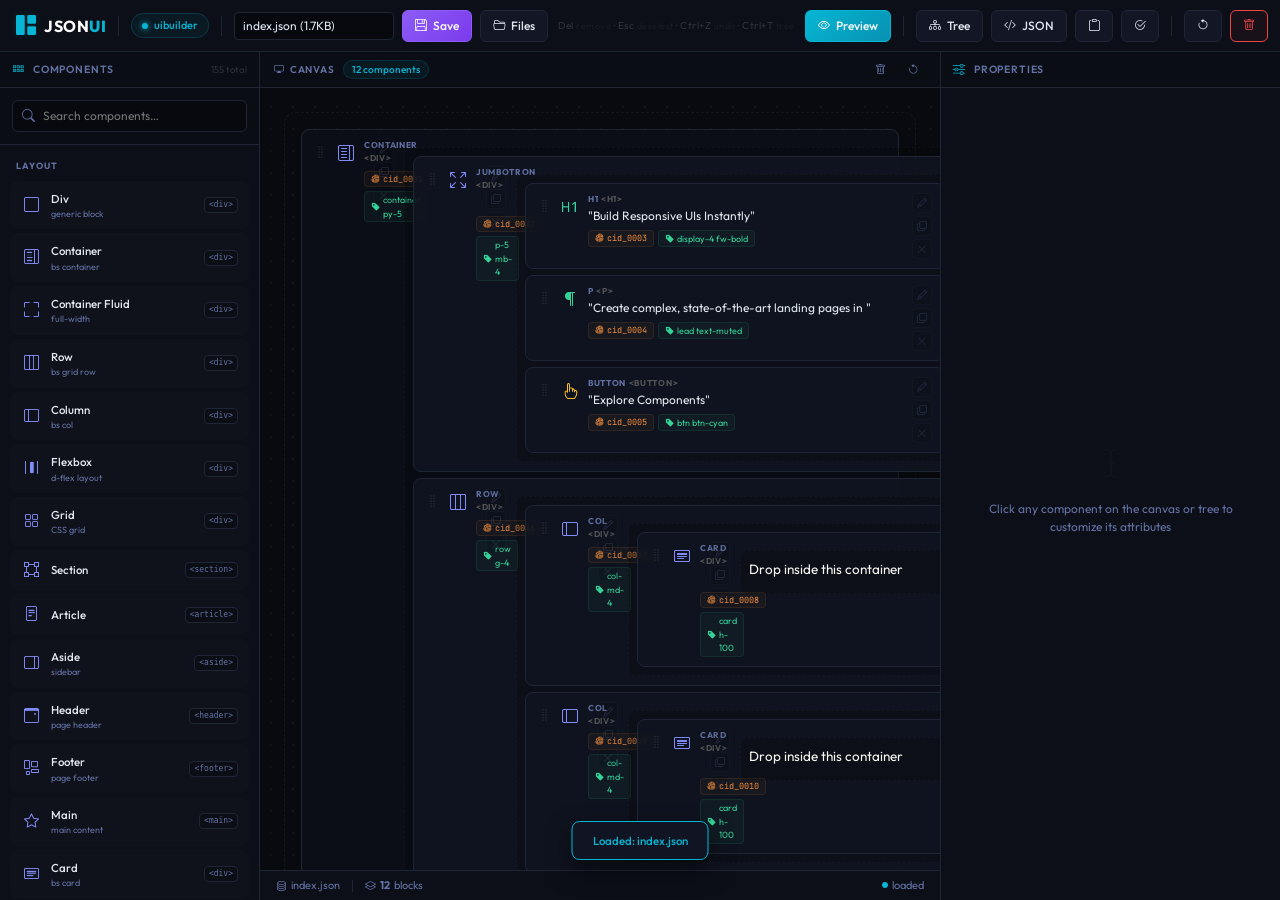
==== index.html @ b91dd5e8 "Add files via upload" ====
<!DOCTYPE html>
<html lang="en">
<head>
  <meta charset="UTF-8">
  <meta name="viewport" content="width=device-width, initial-scale=1">
  <title>JSON UI Builder — Premium Dashboard Editor</title>
  <meta name="description" content="A powerful drag-and-drop JSON UI builder with IndexedDB storage, Bootstrap 5 components, live preview, and component tree visualization.">
  <!-- Bootstrap 5 CDN -->
  <link href="https://cdn.jsdelivr.net/npm/bootstrap@5.3.3/dist/css/bootstrap.min.css" rel="stylesheet">
  <!-- Bootstrap Icons CDN -->
  <link href="https://cdn.jsdelivr.net/npm/bootstrap-icons@1.11.3/font/bootstrap-icons.min.css" rel="stylesheet">
  <!-- Google Fonts - Outfit & JetBrains Mono -->
  <link rel="preconnect" href="https://fonts.googleapis.com">
  <link rel="preconnect" href="https://fonts.gstatic.com" crossorigin>
  <link href="https://fonts.googleapis.com/css2?family=Outfit:wght@300;400;500;600;700&family=JetBrains+Mono:wght@400;500&display=swap" rel="stylesheet">
  <!-- Custom Styling -->
  <link rel="stylesheet" type="text/css" href="styles.css">
</head>
<body>

<!-- TOP NAVBAR -->
<div id="navbar">
  <div class="nav-left">
    <div class="brand">
      <i class="bi bi-grid-1x2-fill brand-glow"></i>
      <span class="brand-text">JSON<span class="brand-accent">UI</span></span>
    </div>
    <div class="nav-sep"></div>
    <div class="db-section">
      <span class="db-badge"><span class="dot"></span><span id="db-name-label">uibuilder</span></span>
    </div>
    <div class="nav-sep"></div>
    <div class="file-section">
      <select id="file-selector" class="form-select form-select-sm file-dropdown" onchange="loadSelectedFile()" title="Open file">
        <option value="">— new / unsaved —</option>
      </select>
      <button class="nav-btn primary" onclick="showSaveModal()" title="Save (Ctrl+S)"><i class="bi bi-floppy"></i> Save</button>
      <button class="nav-btn" onclick="showFileManager()" title="File Manager"><i class="bi bi-folder2-open"></i> Files</button>
    </div>
  </div>

  <div class="nav-center">
    <div class="shortcut-hint">Del <span>remove</span> · Esc <span>deselect</span> · Ctrl+Z <span>undo</span> · Ctrl+T <span>tree</span></div>
  </div>
  
  <div class="nav-right">
    <button class="nav-btn success" onclick="previewPage()" title="Live Preview"><i class="bi bi-eye"></i> Preview</button>
    <div class="nav-sep"></div>
    <button class="nav-btn" id="tree-toggle-btn" onclick="toggleTreePanel()" title="Component Tree (Ctrl+T)"><i class="bi bi-diagram-3"></i> Tree</button>
    <button class="nav-btn" onclick="toggleJsonDrawer()" title="JSON Output (Ctrl+J)"><i class="bi bi-code-slash"></i> JSON</button>
    <button class="nav-btn" onclick="copyJson()" title="Copy JSON"><i class="bi bi-clipboard"></i></button>
    <button class="nav-btn" onclick="validateJson()" title="Validate JSON"><i class="bi bi-check2-circle"></i></button>
    <div class="nav-sep"></div>
    <button class="nav-btn" onclick="undoLast()" id="undo-btn" title="Undo (Ctrl+Z)" disabled><i class="bi bi-arrow-counterclockwise"></i></button>
    <button class="nav-btn danger" onclick="clearCanvas()" title="Clear Canvas"><i class="bi bi-trash"></i></button>
  </div>
</div>

<!-- MAIN DASHBOARD WORKSPACE -->
<div id="app">
  <!-- LEFT SIDEBAR: PALETTE -->
  <div id="palette-container">
    <div class="sidebar-header">
      <i class="bi bi-grid-3x2-gap sidebar-hicon"></i>
      <span>Components</span>
      <span class="sidebar-hcount" id="palette-count"></span>
    </div>
    <div class="palette-search-box">
      <div class="search-input-wrap">
        <i class="bi bi-search search-icon"></i>
        <input class="search-input" id="palette-search" placeholder="Search components…" oninput="filterPalette()">
      </div>
    </div>
    <div id="palette"></div>
  </div>

  <!-- COMPONENT TREE DOCKABLE PANEL -->
  <div id="tree-panel">
    <div id="tree-header">
      <i class="bi bi-diagram-3 tree-header-icon"></i>
      <span>Component Tree</span>
      <div class="tree-controls ms-auto">
        <button class="tree-ctrl-btn" onclick="expandAllTree()" title="Expand All"><i class="bi bi-arrows-expand"></i></button>
        <button class="tree-ctrl-btn" onclick="collapseAllTree()" title="Collapse All"><i class="bi bi-arrows-collapse"></i></button>
      </div>
    </div>
    <input class="tree-search-bar" id="tree-search" placeholder="🔍 Search tree…" oninput="renderTree()">
    <div id="tree-body">
      <div class="tree-empty"><i class="bi bi-diagram-3" style="font-size:24px;display:block;margin-bottom:6px"></i>No components yet</div>
    </div>
  </div>

  <!-- CANVAS AREA (Drop Zone) -->
  <div id="canvas-area">
    <div id="canvas-toolbar">
      <div class="ctb-left">
        <span class="ctb-label"><i class="bi bi-display"></i> Canvas</span>
        <span id="canvas-info" class="ctb-count">0 components</span>
      </div>
      <div class="ctb-right">
        <button class="ctb-btn" onclick="clearCanvas()" title="Clear all"><i class="bi bi-trash"></i></button>
        <button class="ctb-btn" onclick="undoLast()" id="undo-btn2" title="Undo"><i class="bi bi-arrow-counterclockwise"></i></button>
      </div>
    </div>
    <div id="canvas-wrap">
      <div id="canvas">
        <div id="canvas-empty">
          <i class="bi bi-grid-1x2"></i>
          <span>Drag &amp; drop components from the palette</span>
          <span class="canvas-empty-sub">Click any component, or drop it into a container for nesting</span>
        </div>
      </div>
    </div>
    
    <!-- CANVAS FOOTER / STATUS BAR -->
    <div id="canvas-footer">
      <div class="foot-left">
        <span class="foot-item"><i class="bi bi-database"></i> <span id="stat-file">unsaved</span></span>
        <span class="foot-sep"></span>
        <span class="foot-item"><i class="bi bi-layers"></i> <strong id="stat-blocks">0</strong> blocks</span>
      </div>
      <div class="foot-right">
        <span class="foot-item"><i class="bi bi-circle-fill foot-dot" id="stat-dot"></i> <span id="stat-saved">not saved</span></span>
      </div>
    </div>
  </div>

  <!-- RIGHT SIDEBAR: PROPERTIES EDITOR & PREVIEW -->
  <div id="right-sidebar">
    <div class="sidebar-header">
      <i class="bi bi-sliders sidebar-hicon"></i>
      <span>Properties</span>
    </div>
    <div id="editor-panel">
      <div id="ep-placeholder">
        <i class="bi bi-cursor-text"></i>
        <p>Click any component on the canvas or tree to customize its attributes</p>
      </div>
      <div id="ep-content" style="display:none"></div>
    </div>
  </div>
</div>

<!-- JSON DRAWER -->
<div id="json-drawer">
  <div id="json-drawer-header">
    <i class="bi bi-code-slash" style="color:var(--accent)"></i>
    <span>JSON Output (with cid + comment)</span>
    <div class="ms-auto d-flex gap-2">
      <button class="tb-btn" onclick="copyJson()"><i class="bi bi-clipboard"></i> Copy</button>
      <button class="tb-btn" id="json-fmt-btn" onclick="toggleJsonFormat()"><i class="bi bi-braces"></i> Pretty</button>
      <button class="tb-btn" onclick="toggleJsonDrawer()"><i class="bi bi-x-lg"></i></button>
    </div>
  </div>
  <div id="json-output"></div>
</div>

<!-- SAVE MODAL -->
<div class="modal fade modal-dark" id="saveModal" tabindex="-1">
  <div class="modal-dialog modal-sm">
    <div class="modal-content">
      <div class="modal-header">
        <h5 class="modal-title"><i class="bi bi-floppy me-2"></i>Save to WebDB</h5>
        <button type="button" class="btn-close" data-bs-dismiss="modal"></button>
      </div>
      <div class="modal-body">
        <label class="form-label" style="font-size:12px;color:var(--muted)">Filename (.json)</label>
        <div class="input-group input-group-sm">
          <input type="text" class="form-control" id="save-filename" placeholder="my-page" style="background:#0f1117;border-color:var(--panel-border);color:var(--text)">
          <span class="input-group-text" style="background:#1c2433;border-color:var(--panel-border);color:var(--muted)">.json</span>
        </div>
        <div class="mt-2" style="font-size:11px;color:var(--muted)">Saves to <code>uibuilder/<span id="save-path-preview">filename.json</span></code></div>
      </div>
      <div class="modal-footer">
        <button class="tb-btn" data-bs-dismiss="modal">Cancel</button>
        <button class="tb-btn primary" onclick="saveToDb()"><i class="bi bi-floppy"></i> Save</button>
      </div>
    </div>
  </div>
</div>

<!-- FILE MANAGER MODAL -->
<div class="modal fade modal-dark" id="fmModal" tabindex="-1">
  <div class="modal-dialog modal-lg">
    <div class="modal-content">
      <div class="modal-header">
        <h5 class="modal-title"><i class="bi bi-folder2-open me-2"></i>WebDB — uibuilder</h5>
        <button type="button" class="btn-close" data-bs-dismiss="modal"></button>
      </div>
      <div class="modal-body" style="padding:0">
        <div style="display:flex;align-items:center;gap:8px;padding:10px 14px;border-bottom:1px solid var(--panel-border)">
          <input type="text" class="ep-input" id="fm-search" placeholder="Search files…" style="max-width:240px" oninput="renderFileManager()">
          <span style="font-size:11px;color:var(--muted);margin-left:auto" id="fm-count">0 files</span>
        </div>
        <div id="fm-list" style="padding:10px;min-height:200px;max-height:400px;overflow-y:auto"></div>
      </div>
      <div class="modal-footer">
        <button class="tb-btn danger" onclick="deleteCurrentFile()"><i class="bi bi-trash"></i> Delete selected</button>
        <button class="tb-btn" data-bs-dismiss="modal">Close</button>
        <button class="tb-btn primary" onclick="loadFromFileManager()" id="fm-load-btn" disabled><i class="bi bi-folder-symlink"></i> Load</button>
      </div>
    </div>
  </div>
</div>

<!-- PREVIEW MODAL -->
<div class="modal fade modal-dark" id="previewModal" tabindex="-1">
  <div class="modal-dialog modal-xl">
    <div class="modal-content">
      <div class="modal-header">
        <h5 class="modal-title"><i class="bi bi-eye me-2"></i>Live Preview (Bootstrap 5)</h5>
        <button type="button" class="btn-close" data-bs-dismiss="modal"></button>
      </div>
      <div class="modal-body" style="padding:0;background:#fff">
        <iframe id="preview-iframe" style="width:100%;height:70vh;border:none"></iframe>
      </div>
    </div>
  </div>
</div>

<!-- TOAST -->
<div id="toast"></div>

<!-- Bootstrap 5 JS Bundle CDN -->
<script src="https://cdn.jsdelivr.net/npm/bootstrap@5.3.3/dist/js/bootstrap.bundle.min.js"></script>
<script src="script.js"></script>
</body>
</html>
---- styles.css ----
:root {
  --bs-body-bg: #07090e;
  --panel-bg: #0c0f17;
  --panel-border: #1e2535;
  --accent: #8b5cf6; /* Violet */
  --accent-glow: rgba(139, 92, 246, 0.15);
  --accent2: #06b6d4; /* Cyan */
  --accent2-glow: rgba(6, 182, 212, 0.15);
  --danger: #ef4444;
  --warn: #f59e0b;
  --muted: #6272a4;
  --text: #f8f8f2;
  --text2: #e2e8f0;
  --hover-bg: #161f30;
  --radius: 8px;
  --radius-lg: 12px;
}

* {
  box-sizing: border-box;
}

body {
  background: var(--bs-body-bg);
  color: var(--text);
  font-family: 'Outfit', sans-serif;
  min-height: 100vh;
  margin: 0;
  font-size: 13.5px;
  overflow: hidden;
}

/* ── TOP NAVBAR ── */
#navbar {
  display: flex;
  align-items: center;
  justify-content: space-between;
  height: 52px;
  padding: 0 16px;
  background: var(--panel-bg);
  border-bottom: 1px solid var(--panel-border);
  z-index: 120;
  position: relative;
  gap: 10px;
}

.nav-left, .nav-right {
  display: flex;
  align-items: center;
  gap: 8px;
  flex-shrink: 0;
}

.nav-center {
  flex: 1;
  display: flex;
  align-items: center;
  justify-content: center;
}

.shortcut-hint {
  font-size: 10px;
  color: rgba(255,255,255,0.15);
  letter-spacing: 0.05em;
  user-select: none;
  white-space: nowrap;
}
.shortcut-hint span {
  color: rgba(255,255,255,0.06);
  font-size: 9px;
}

.brand {
  display: flex;
  align-items: center;
  gap: 8px;
  cursor: default;
}

.brand-glow {
  color: var(--accent2);
  text-shadow: 0 0 10px var(--accent2-glow);
  font-size: 20px;
}

.brand-text {
  font-size: 16px;
  font-weight: 700;
  color: #fff;
  letter-spacing: 0.5px;
}

.brand-accent {
  color: var(--accent2);
  font-weight: 800;
}

.nav-sep {
  width: 1px;
  height: 20px;
  background: var(--panel-border);
  margin: 0 4px;
}

.db-badge {
  background: rgba(6, 182, 212, 0.06);
  border: 1px solid rgba(6, 182, 212, 0.2);
  border-radius: 20px;
  padding: 3px 10px;
  font-size: 11px;
  color: var(--accent2);
  display: inline-flex;
  align-items: center;
  gap: 6px;
  font-weight: 500;
}

.db-badge .dot {
  width: 6px;
  height: 6px;
  border-radius: 50%;
  background: var(--accent2);
  box-shadow: 0 0 6px var(--accent2);
}

.file-section {
  display: flex;
  align-items: center;
  gap: 8px;
}

.file-dropdown {
  background: #07090e !important;
  border-color: var(--panel-border) !important;
  color: var(--text2) !important;
  font-size: 12px !important;
  min-width: 160px;
  max-width: 240px;
}
.file-dropdown:focus {
  border-color: var(--accent2) !important;
  box-shadow: 0 0 0 2px var(--accent2-glow) !important;
}

.nav-btn {
  background: #121625;
  border: 1px solid var(--panel-border);
  border-radius: 6px;
  padding: 6px 12px;
  color: var(--text2);
  font-size: 12px;
  cursor: pointer;
  display: inline-flex;
  align-items: center;
  gap: 6px;
  white-space: nowrap;
  font-weight: 500;
  transition: all 0.12s ease;
}
.nav-btn:hover {
  background: var(--hover-bg);
  border-color: var(--muted);
  color: #fff;
}
.nav-btn.primary {
  border-color: var(--accent);
  color: #fff;
  background: linear-gradient(135deg, var(--accent), #7c3aed);
}
.nav-btn.primary:hover {
  filter: brightness(1.15);
  box-shadow: 0 0 8px var(--accent-glow);
}
.nav-btn.success {
  border-color: var(--accent2);
  color: #fff;
  background: linear-gradient(135deg, var(--accent2), #0891b2);
}
.nav-btn.success:hover {
  filter: brightness(1.15);
  box-shadow: 0 0 8px var(--accent2-glow);
}
.nav-btn.danger {
  border-color: var(--danger);
  color: var(--danger);
  background: rgba(239, 68, 68, 0.05);
}
.nav-btn.danger:hover {
  background: var(--danger);
  color: #fff;
}
.nav-btn.active-btn {
  background: var(--hover-bg);
  border-color: var(--accent2);
  color: var(--accent2);
  box-shadow: inset 0 0 4px var(--accent2-glow);
}

/* ── WORKSPACE APP SHELL ── */
#app {
  display: flex;
  height: calc(100vh - 52px);
  width: 100vw;
  overflow: hidden;
  position: relative;
}

/* ── LEFT SIDEBAR: PALETTE CONTAINER ── */
#palette-container {
  width: 260px;
  flex-shrink: 0;
  background: var(--panel-bg);
  border-right: 1px solid var(--panel-border);
  height: 100%;
  display: flex;
  flex-direction: column;
  z-index: 110;
}

/* Shared sidebar header */
.sidebar-header {
  height: 36px;
  display: flex;
  align-items: center;
  gap: 8px;
  padding: 0 12px;
  border-bottom: 1px solid var(--panel-border);
  background: rgba(0,0,0,0.15);
  flex-shrink: 0;
  font-size: 10.5px;
  font-weight: 600;
  text-transform: uppercase;
  letter-spacing: 0.08em;
  color: var(--muted);
}
.sidebar-hicon {
  font-size: 12px;
  color: var(--accent2);
}
.sidebar-hcount {
  margin-left: auto;
  font-size: 9.5px;
  color: rgba(255,255,255,0.15);
  font-weight: 400;
  text-transform: none;
  letter-spacing: 0;
}

.palette-search-box {
  padding: 12px;
  border-bottom: 1px solid var(--panel-border);
  background: rgba(0,0,0,0.1);
}

.search-input-wrap {
  position: relative;
  width: 100%;
}

.search-icon {
  position: absolute;
  left: 10px;
  top: 50%;
  transform: translateY(-50%);
  color: var(--muted);
  font-size: 13px;
}

.search-input {
  width: 100%;
  background: #07090e;
  border: 1px solid var(--panel-border);
  border-radius: 6px;
  padding: 6px 10px 6px 30px;
  font-size: 12px;
  color: #fff;
  transition: border-color 0.15s ease;
}
.search-input:focus {
  outline: none;
  border-color: var(--accent2);
  box-shadow: 0 0 0 2px var(--accent2-glow);
}

#palette {
  flex-grow: 1;
  overflow-y: auto;
  padding: 10px;
  display: flex;
  flex-direction: column;
  gap: 4px;
}

.pal-group-label {
  font-size: 9px;
  font-weight: 700;
  text-transform: uppercase;
  letter-spacing: 0.1em;
  color: var(--muted);
  padding: 12px 6px 4px;
  border-top: 1px solid rgba(255,255,255,0.02);
  margin-top: 6px;
}
.pal-group-label:first-child {
  border-top: none;
  margin-top: 0;
  padding-top: 4px;
}

.pal-item {
  display: flex;
  align-items: center;
  gap: 10px;
  padding: 8px 10px;
  border-radius: var(--radius);
  cursor: grab;
  user-select: none;
  border: 1px solid transparent;
  background: rgba(255,255,255,0.01);
  transition: all 0.12s ease;
}
.pal-item:hover {
  background: var(--hover-bg);
  border-color: var(--panel-border);
  transform: translateX(2px);
}
.pal-item.dragging {
  opacity: 0.3;
  border-color: var(--accent2);
  background: rgba(6, 182, 212, 0.1);
}
.pal-item i.icon {
  font-size: 15px;
  width: 20px;
  text-align: center;
  flex-shrink: 0;
}
.pal-item .info {
  flex: 1;
  min-width: 0;
  display: flex;
  flex-direction: column;
}
.pal-item .name {
  font-size: 11.5px;
  font-weight: 500;
  color: var(--text2);
}
.pal-item .sub {
  font-size: 9px;
  color: var(--muted);
}
.pal-item .tag {
  font-size: 8px;
  background: rgba(0,0,0,0.25);
  border: 1px solid var(--panel-border);
  border-radius: 4px;
  padding: 1px 4px;
  color: var(--muted);
  font-family: monospace;
}

/* Palette Icon Colors */
.pal-item[data-cat="layout"] i { color: #818cf8; }
.pal-item[data-cat="text"] i { color: #34d399; }
.pal-item[data-cat="form"] i { color: #fbbf24; }
.pal-item[data-cat="media"] i { color: #f472b6; }
.pal-item[data-cat="nav"] i { color: #60a5fa; }
.pal-item[data-cat="data"] i { color: #fb923c; }
.pal-item[data-cat="action"] i { color: #a78bfa; }
.pal-item[data-cat="bs"] i { color: #7dd3fc; }
.pal-item[data-cat="feedback"] i { color: #2dd4bf; }
.pal-item[data-cat="seo"] i { color: #a8a29e; }

/* ── COMPONENT TREE PANEL (Sliding Drawer Overlay) ── */
#tree-panel {
  position: absolute;
  left: 280px;
  top: 0;
  bottom: 0;
  width: 260px;
  z-index: 100;
  background: rgba(12, 15, 23, 0.9);
  backdrop-filter: blur(16px);
  -webkit-backdrop-filter: blur(16px);
  border-right: 1px solid var(--panel-border);
  box-shadow: 15px 0 30px rgba(0, 0, 0, 0.5);
  transform: translateX(-100%);
  opacity: 0;
  pointer-events: none;
  transition: all 0.25s cubic-bezier(0.4, 0, 0.2, 1);
  display: flex;
  flex-direction: column;
}

#app:not(.tree-hidden) #tree-panel {
  transform: translateX(0);
  opacity: 1;
  pointer-events: all;
}

#tree-header {
  display: flex;
  align-items: center;
  gap: 8px;
  padding: 14px;
  border-bottom: 1px solid var(--panel-border);
  flex-shrink: 0;
  background: rgba(0, 0, 0, 0.2);
}

.tree-header-icon {
  color: var(--accent2);
  font-size: 14px;
}

#tree-header span {
  font-size: 12px;
  font-weight: 600;
  color: var(--text2);
  flex: 1;
}

.tree-ctrl-btn {
  background: none;
  border: none;
  color: var(--muted);
  font-size: 11px;
  padding: 2px 4px;
  cursor: pointer;
}
.tree-ctrl-btn:hover {
  color: var(--text2);
}

.tree-search-bar {
  background: #07090e;
  border: 1px solid var(--panel-border);
  border-radius: 6px;
  padding: 4px 10px;
  font-size: 11px;
  color: #fff;
  margin: 8px;
  width: calc(100% - 16px);
}
.tree-search-bar:focus {
  outline: none;
  border-color: var(--accent);
}

#tree-body {
  padding: 6px 4px;
  flex: 1;
  overflow-y: auto;
}

.tree-node {
  user-select: none;
}
.tree-row {
  display: flex;
  align-items: center;
  gap: 2px;
  padding: 4px 8px;
  cursor: pointer;
  border-radius: 4px;
  margin: 1px 4px;
  transition: background 0.1s ease;
}
.tree-row:hover {
  background: var(--hover-bg);
}
.tree-row.selected {
  background: rgba(139, 92, 246, 0.15);
  border: 1px solid rgba(139, 92, 246, 0.25);
  color: var(--accent);
}
.tree-row.tree-over {
  background: rgba(6, 182, 212, 0.15);
  outline: 1px dashed var(--accent2);
}
.tree-row.drag-source {
  opacity: 0.3;
}
.tree-toggle {
  width: 14px;
  height: 14px;
  display: inline-flex;
  align-items: center;
  justify-content: center;
  color: var(--muted);
  font-size: 10px;
  cursor: pointer;
  transition: transform 0.12s ease;
}
.tree-toggle.open {
  transform: rotate(90deg);
}
.tree-toggle.leaf {
  cursor: default;
  opacity: 0;
}
.tree-icon {
  font-size: 12px;
  margin: 0 4px;
}
.tree-name {
  font-size: 11px;
  flex: 1;
  overflow: hidden;
  text-overflow: ellipsis;
  white-space: nowrap;
  color: var(--text2);
}
.tree-row.selected .tree-name {
  color: #fff;
  font-weight: 500;
}
.tree-cid {
  font-size: 9px;
  color: #58658a;
  font-family: 'JetBrains Mono', monospace;
  margin-left: 4px;
}
.tree-comment-dot {
  width: 5px;
  height: 5px;
  border-radius: 50%;
  background: var(--accent);
  box-shadow: 0 0 4px var(--accent);
  margin-left: 4px;
}
.tree-children {
  padding-left: 12px;
  border-left: 1px solid rgba(255,255,255,0.03);
  margin-left: 10px;
}
.tree-actions {
  display: flex;
  gap: 2px;
  margin-left: auto;
  opacity: 0;
}
.tree-row:hover .tree-actions {
  opacity: 1;
}
.tree-actions button {
  background: none;
  border: none;
  cursor: pointer;
  color: var(--muted);
  padding: 1px 3px;
  font-size: 10px;
}
.tree-actions button:hover {
  color: var(--danger);
}
.tree-empty {
  font-size: 11.5px;
  color: var(--muted);
  text-align: center;
  padding: 40px 12px;
}

/* ── CANVAS AREA (Middle) ── */
#canvas-area {
  flex-grow: 1;
  display: flex;
  flex-direction: column;
  overflow: hidden;
  background: #080a0f;
  background-image: radial-gradient(rgba(255, 255, 255, 0.03) 1px, transparent 1px);
  background-size: 22px 22px;
  position: relative;
}

/* Canvas Toolbar */
#canvas-toolbar {
  height: 36px;
  display: flex;
  align-items: center;
  justify-content: space-between;
  padding: 0 14px;
  border-bottom: 1px solid var(--panel-border);
  background: rgba(12,15,23,0.7);
  flex-shrink: 0;
  gap: 10px;
}
.ctb-left, .ctb-right {
  display: flex;
  align-items: center;
  gap: 8px;
}
.ctb-label {
  font-size: 10px;
  font-weight: 600;
  text-transform: uppercase;
  letter-spacing: 0.08em;
  color: var(--muted);
  display: flex;
  align-items: center;
  gap: 5px;
}
.ctb-count {
  font-size: 10px;
  color: var(--accent2);
  background: rgba(6,182,212,0.07);
  border: 1px solid rgba(6,182,212,0.15);
  border-radius: 10px;
  padding: 1px 8px;
  font-weight: 500;
}
.ctb-btn {
  background: none;
  border: 1px solid transparent;
  border-radius: 4px;
  color: var(--muted);
  font-size: 11px;
  padding: 2px 6px;
  cursor: pointer;
  transition: all 0.12s ease;
}
.ctb-btn:hover {
  background: var(--hover-bg);
  border-color: var(--panel-border);
  color: var(--text2);
}

#canvas-wrap {
  flex-grow: 1;
  overflow-y: auto;
  padding: 24px;
}

#canvas {
  min-height: 100%;
  border: 1.5px dashed rgba(255, 255, 255, 0.05);
  border-radius: var(--radius-lg);
  padding: 16px;
  display: flex;
  flex-direction: column;
  gap: 10px;
  position: relative;
  transition: all 0.2s ease;
}
#canvas.over {
  border-color: var(--accent2);
  background: rgba(6, 182, 212, 0.02);
}

#canvas-empty {
  position: absolute;
  inset: 0;
  display: flex;
  flex-direction: column;
  align-items: center;
  justify-content: center;
  gap: 12px;
  pointer-events: none;
  opacity: 0.5;
}
#canvas-empty i {
  font-size: 48px;
  color: rgba(255,255,255,0.04);
}
#canvas-empty span {
  font-size: 13px;
  color: var(--muted);
}
.canvas-empty-sub {
  font-size: 10.5px !important;
  color: rgba(255,255,255,0.12) !important;
}

/* ── BLOCKS (Canvas Layout Node elements) ── */
.block {
  background: rgba(12, 16, 25, 0.8);
  border: 1px solid var(--panel-border);
  border-radius: var(--radius);
  padding: 9px 12px;
  cursor: grab;
  display: flex;
  align-items: flex-start;
  gap: 10px;
  position: relative;
  transition: all 0.12s ease;
}
.block:hover {
  border-color: rgba(255,255,255,0.12);
  background: rgba(18, 23, 35, 0.95);
}
.block.selected {
  border-color: var(--accent);
  box-shadow: 0 0 0 2px var(--accent-glow), 0 4px 15px rgba(0, 0, 0, 0.3);
  background: rgba(18, 23, 35, 0.95);
}
.block.tree-highlight {
  border-color: var(--warn);
  box-shadow: 0 0 8px rgba(245, 158, 11, 0.2);
}
.block.dragging-block {
  opacity: 0.15;
  border-style: dashed;
}
.block.over-top {
  border-top: 2.5px solid var(--accent2) !important;
}
.block.over-bottom {
  border-bottom: 2.5px solid var(--accent2) !important;
}

.block-grip {
  color: rgba(255,255,255,0.08);
  font-size: 14px;
  flex-shrink: 0;
  margin-top: 3px;
  cursor: grab;
}
.block-grip:hover {
  color: var(--muted);
}
.block-icon {
  font-size: 16px;
  flex-shrink: 0;
  margin-top: 2px;
}
.block-body {
  flex: 1;
  min-width: 0;
}
.block-type {
  font-size: 8.5px;
  font-weight: 700;
  text-transform: uppercase;
  letter-spacing: 0.08em;
  color: var(--muted);
}
.block-label {
  font-size: 12px;
  color: var(--text2);
  margin-top: 1px;
  overflow: hidden;
  text-overflow: ellipsis;
  white-space: nowrap;
}
.block-badges {
  display: flex;
  flex-wrap: wrap;
  gap: 4px;
  margin-top: 5px;
}
.bbadge {
  font-size: 9px;
  padding: 1px 6px;
  border-radius: 4px;
  display: inline-flex;
  align-items: center;
  gap: 3px;
  border: 1px solid transparent;
}
.bbadge.bs {
  background: rgba(125, 211, 252, 0.04);
  color: #7dd3fc;
  border-color: rgba(125, 211, 252, 0.1);
}
.bbadge.action {
  background: rgba(167, 139, 250, 0.04);
  color: #c084fc;
  border-color: rgba(167, 139, 250, 0.1);
}
.bbadge.id {
  background: rgba(244, 114, 182, 0.04);
  color: #f472b6;
  border-color: rgba(244, 114, 182, 0.1);
}
.bbadge.cls {
  background: rgba(52, 211, 153, 0.04);
  color: #34d399;
  border-color: rgba(52, 211, 153, 0.1);
}
.bbadge.cid {
  background: rgba(251, 146, 60, 0.04);
  color: #fb923c;
  border-color: rgba(251, 146, 60, 0.1);
  font-family: 'JetBrains Mono', monospace;
  font-size: 8.5px;
}
.block-comment {
  background: rgba(139, 92, 246, 0.05);
  border-left: 2px solid var(--accent);
  border-radius: 4px;
  padding: 3px 6px;
  margin-top: 5px;
  font-size: 9.5px;
  color: #c4b5fd;
  font-style: italic;
  display: flex;
  align-items: center;
  gap: 4px;
}

.block-actions {
  display: flex;
  flex-direction: column;
  gap: 3px;
  flex-shrink: 0;
  opacity: 0.25;
  transition: opacity 0.15s ease;
}
.block:hover .block-actions, .block.selected .block-actions {
  opacity: 1;
}
.block-actions button {
  background: rgba(0,0,0,0.3);
  border: 1px solid var(--panel-border);
  border-radius: 4px;
  cursor: pointer;
  width: 20px;
  height: 20px;
  display: inline-flex;
  align-items: center;
  justify-content: center;
  font-size: 10px;
  color: var(--muted);
  transition: all 0.12s ease;
}
.block-actions .ba-edit:hover { color: var(--accent2); border-color: var(--accent2); background: rgba(6,182,212,0.1); }
.block-actions .ba-dup:hover { color: #10b981; border-color: #10b981; background: rgba(16,185,129,0.1); }
.block-actions .ba-del:hover { color: var(--danger); border-color: var(--danger); background: rgba(239,68,68,0.1); }

/* Nesting support */
.children-canvas {
  margin-top: 8px;
  padding: 8px;
  background: rgba(0, 0, 0, 0.2);
  border-radius: var(--radius);
  border: 1.5px dashed rgba(255,255,255,0.03);
  display: flex;
  flex-direction: column;
  gap: 6px;
  min-height: 44px;
  transition: all 0.15s ease;
  width: 100%;
}
.children-canvas.over {
  border-color: var(--accent2);
  background: rgba(6, 182, 212, 0.03);
}
.children-canvas .block {
  background: rgba(16, 21, 33, 0.9);
}
.container-label {
  font-size: 8px;
  font-weight: 700;
  text-transform: uppercase;
  letter-spacing: 0.1em;
  color: rgba(255,255,255,0.06);
  position: absolute;
  top: 4px;
  right: 38px;
  pointer-events: none;
}

/* ── CANVAS FOOTER / STATUS BAR ── */
#canvas-footer {
  height: 30px;
  border-top: 1px solid var(--panel-border);
  background: var(--panel-bg);
  display: flex;
  align-items: center;
  justify-content: space-between;
  padding: 0 16px;
  z-index: 10;
  flex-shrink: 0;
}

.foot-left, .foot-right {
  display: flex;
  align-items: center;
  gap: 12px;
}

.foot-item {
  font-size: 11px;
  color: var(--muted);
  display: inline-flex;
  align-items: center;
  gap: 4px;
}

.foot-sep {
  width: 1px;
  height: 12px;
  background: var(--panel-border);
}

.foot-dot {
  font-size: 6px;
  color: var(--muted);
}
.foot-dot.saved { color: var(--accent2); }

/* ── RIGHT SIDEBAR (Customizer Panel) ── */
#right-sidebar {
  width: 340px;
  flex-shrink: 0;
  background: var(--panel-bg);
  border-left: 1px solid var(--panel-border);
  height: 100%;
  display: flex;
  flex-direction: column;
  z-index: 110;
}

#editor-panel {
  flex-grow: 1;
  display: flex;
  flex-direction: column;
  overflow-y: auto;
}

#ep-placeholder {
  flex-grow: 1;
  display: flex;
  flex-direction: column;
  align-items: center;
  justify-content: center;
  gap: 10px;
  color: var(--muted);
  padding: 40px 24px;
  text-align: center;
}
#ep-placeholder i {
  font-size: 36px;
  color: rgba(255,255,255,0.02);
}
#ep-placeholder p {
  font-size: 12px;
  line-height: 1.5;
}

#ep-content {
  padding: 16px;
  display: flex;
  flex-direction: column;
  gap: 0;
}

.ep-header {
  display: flex;
  align-items: center;
  gap: 10px;
  padding-bottom: 12px;
  border-bottom: 1px solid var(--panel-border);
  margin-bottom: 12px;
  flex-shrink: 0;
}

.ep-hicon {
  font-size: 16px;
}

.ep-htitle {
  font-size: 13.5px;
  font-weight: 600;
  color: #fff;
  flex: 1;
}

.ep-hclose {
  background: none;
  border: none;
  cursor: pointer;
  color: var(--muted);
  font-size: 14px;
}
.ep-hclose:hover {
  color: var(--danger);
}

.ep-path {
  display: flex;
  align-items: center;
  gap: 4px;
  padding: 6px 10px;
  background: rgba(0,0,0,0.2);
  border-radius: 6px;
  margin-bottom: 10px;
  flex-wrap: wrap;
}
.ep-path-item {
  font-size: 9.5px;
  color: var(--muted);
  cursor: pointer;
  display: flex;
  align-items: center;
  gap: 3px;
}
.ep-path-item:hover {
  color: #fff;
}
.ep-path-item.current {
  color: var(--accent2);
  font-weight: 500;
}
.ep-path-sep {
  font-size: 9px;
  color: rgba(255,255,255,0.05);
}

.ep-cid-box {
  background: rgba(251, 146, 60, 0.03);
  border: 1px solid rgba(251, 146, 60, 0.12);
  border-radius: 6px;
  padding: 6px 10px;
  font-size: 10px;
  font-family: 'JetBrains Mono', monospace;
  color: #fdba74;
  display: flex;
  align-items: center;
  gap: 6px;
  margin-bottom: 12px;
}
.ep-cid-box i {
  color: #fb923c;
}

.ep-section {
  font-size: 9px;
  font-weight: 700;
  text-transform: uppercase;
  letter-spacing: 0.08em;
  color: var(--muted);
  padding: 12px 0 6px;
  border-bottom: 1px solid var(--panel-border);
  margin: 10px 0 8px;
}

.ep-field {
  margin-bottom: 10px;
}
.ep-field label {
  display: flex;
  align-items: center;
  justify-content: space-between;
  font-size: 11px;
  color: var(--muted);
  margin-bottom: 4px;
}

.preset-wrap {
  position: relative;
}
.preset-btn {
  background: #111420;
  border: 1px solid var(--panel-border);
  border-radius: 4px;
  font-size: 9.5px;
  color: var(--muted);
  padding: 1px 6px;
  cursor: pointer;
}
.preset-btn:hover {
  border-color: var(--accent2);
  color: var(--accent2);
}
.preset-menu {
  display: none;
  position: absolute;
  right: 0;
  top: 18px;
  background: #0f121d;
  border: 1px solid var(--panel-border);
  border-radius: 6px;
  z-index: 500;
  min-width: 180px;
  max-height: 200px;
  overflow-y: auto;
  padding: 4px 0;
  box-shadow: 0 10px 25px rgba(0,0,0,0.5);
}
.preset-menu.open {
  display: block;
}
.preset-item {
  padding: 5px 12px;
  font-size: 10.5px;
  cursor: pointer;
  color: var(--text2);
  white-space: nowrap;
  overflow: hidden;
  text-overflow: ellipsis;
}
.preset-item:hover {
  background: var(--hover-bg);
  color: #fff;
}

.ep-input, .ep-textarea, .ep-select {
  width: 100%;
  background: #07090e;
  border: 1px solid var(--panel-border);
  border-radius: 6px;
  padding: 6px 10px;
  font-size: 11.5px;
  color: #fff;
  font-family: inherit;
  transition: all 0.15s ease;
}
.ep-input:focus, .ep-textarea:focus, .ep-select:focus {
  outline: none;
  border-color: var(--accent);
  box-shadow: 0 0 0 2px var(--accent-glow);
}
.ep-textarea {
  resize: vertical;
  min-height: 60px;
  font-family: 'JetBrains Mono', monospace;
  font-size: 10.5px;
}

.ep-row2 {
  display: grid;
  grid-template-columns: 1fr 1fr;
  gap: 8px;
}
.ep-checkbox-row {
  display: flex;
  align-items: center;
  gap: 8px;
  padding: 6px 0;
}
.ep-checkbox-row input {
  accent-color: var(--accent2);
  width: 14px;
  height: 14px;
  cursor: pointer;
}
.ep-checkbox-row label {
  font-size: 11.5px;
  color: var(--text2);
  cursor: pointer;
}

.ep-slider-row {
  display: flex;
  align-items: center;
  gap: 8px;
}
.ep-slider-row input[type=range] {
  flex: 1;
  accent-color: var(--accent);
  height: 4px;
  border-radius: 2px;
  background: var(--panel-border);
  outline: none;
}
.ep-slider-val {
  font-size: 10px;
  color: var(--text2);
  min-width: 24px;
  text-align: right;
  font-weight: 500;
}

/* ── PROPERTY EDITOR PREVIEW ── */
.ep-preview {
  margin-top: 16px;
  padding: 12px;
  background: #07090e;
  border-radius: var(--radius);
  border: 1px solid var(--panel-border);
}
.ep-preview-label {
  font-size: 9.5px;
  font-weight: 700;
  text-transform: uppercase;
  letter-spacing: 0.08em;
  color: var(--muted);
  margin-bottom: 8px;
}
.ep-preview-area {
  min-height: 48px;
  display: flex;
  align-items: center;
  justify-content: center;
  background: rgba(255,255,255,0.01);
  border-radius: 4px;
  padding: 8px;
}

/* ── MODALS (Dark Theme) ── */
.modal-dark .modal-content {
  background: #0c0f17;
  border: 1px solid var(--panel-border);
  color: var(--text);
  box-shadow: 0 15px 40px rgba(0,0,0,0.6);
  border-radius: var(--radius-lg);
}
.modal-dark .modal-header {
  border-bottom: 1px solid var(--panel-border);
}
.modal-dark .modal-footer {
  border-top: 1px solid var(--panel-border);
}
.modal-dark .modal-title {
  font-size: 14px;
  font-weight: 600;
  font-family: 'Outfit', sans-serif;
}
.modal-dark .btn-close {
  filter: invert(1) brightness(0.85);
}

.file-item {
  display: flex;
  align-items: center;
  gap: 12px;
  padding: 10px 12px;
  border-radius: var(--radius);
  cursor: pointer;
  border: 1px solid transparent;
  transition: all 0.15s ease;
  margin-bottom: 4px;
  background: rgba(255,255,255,0.01);
}
.file-item:hover {
  background: var(--hover-bg);
  border-color: var(--panel-border);
}
.file-item.active {
  background: rgba(6, 182, 212, 0.08);
  border-color: var(--accent2);
}
.file-item i {
  font-size: 17px;
  color: var(--muted);
}
.file-item.json-file i {
  color: var(--accent2);
}
.file-item .fname {
  flex: 1;
  font-size: 12px;
  color: var(--text2);
  font-weight: 500;
}
.file-item .fmeta {
  font-size: 10px;
  color: var(--muted);
}
.file-item .fdel {
  background: none;
  border: none;
  cursor: pointer;
  color: var(--muted);
  font-size: 13px;
  opacity: 0;
  transition: opacity 0.15s ease;
}
.file-item:hover .fdel {
  opacity: 1;
}
.file-item .fdel:hover {
  color: var(--danger);
}

/* ── TOOLBAR / MODAL BUTTONS ── */
.tb-btn {
  background: #121625;
  border: 1px solid var(--panel-border);
  border-radius: 6px;
  padding: 5px 12px;
  color: var(--text2);
  font-size: 11.5px;
  cursor: pointer;
  display: inline-flex;
  align-items: center;
  gap: 5px;
  font-weight: 500;
  transition: all 0.12s ease;
  font-family: 'Outfit', sans-serif;
}
.tb-btn:hover {
  background: var(--hover-bg);
  border-color: var(--muted);
  color: #fff;
}
.tb-btn.primary {
  background: linear-gradient(135deg, var(--accent), #7c3aed);
  border-color: var(--accent);
  color: #fff;
}
.tb-btn.primary:hover { filter: brightness(1.15); box-shadow: 0 0 8px var(--accent-glow); }
.tb-btn.danger { color: var(--danger); border-color: rgba(239,68,68,0.3); background: rgba(239,68,68,0.05); }
.tb-btn.danger:hover { background: var(--danger); color: #fff; border-color: var(--danger); }

/* ── JSON OUTPUT DRAWER ── */
#json-drawer {
  position: fixed;
  bottom: 0;
  left: 0;
  right: 0;
  background: #07090e;
  border-top: 1px solid var(--panel-border);
  transform: translateY(100%);
  transition: transform 0.25s cubic-bezier(0.4, 0, 0.2, 1);
  z-index: 200;
  max-height: 45vh;
  display: flex;
  flex-direction: column;
}
#json-drawer.open {
  transform: translateY(0);
}
#json-drawer-header {
  display: flex;
  align-items: center;
  gap: 8px;
  padding: 10px 16px;
  border-bottom: 1px solid var(--panel-border);
  flex-shrink: 0;
  background: var(--panel-bg);
}
#json-drawer-header span {
  font-size: 12px;
  font-weight: 600;
  color: var(--accent);
  flex: 1;
}
#json-output {
  font-family: 'JetBrains Mono', monospace;
  font-size: 11px;
  line-height: 1.6;
  color: #a5b4fc;
  padding: 14px 18px;
  overflow-y: auto;
  flex: 1;
  white-space: pre;
  background: #07090e;
}

/* ── TOAST ── */
#toast {
  position: fixed;
  bottom: 40px;
  left: 50%;
  transform: translateX(-50%) translateY(20px);
  background: #111422;
  border: 1px solid var(--panel-border);
  border-radius: var(--radius);
  padding: 10px 20px;
  font-size: 11.5px;
  color: var(--text2);
  opacity: 0;
  pointer-events: none;
  transition: all 0.2s ease;
  z-index: 999;
  font-weight: 500;
  box-shadow: 0 10px 25px rgba(0,0,0,0.5);
}
#toast.show {
  opacity: 1;
  transform: translateX(-50%) translateY(0);
}
#toast.success { border-color: var(--accent2); color: var(--accent2); }
#toast.error { border-color: var(--danger); color: var(--danger); }

/* Custom Scrollbars */
::-webkit-scrollbar {
  width: 6px;
  height: 6px;
}
::-webkit-scrollbar-track {
  background: transparent;
}
::-webkit-scrollbar-thumb {
  background: var(--panel-border);
  border-radius: 3px;
}
::-webkit-scrollbar-thumb:hover {
  background: var(--muted);
}

.ep-preview-area .btn { font-size: 11.5px; }
.ep-preview-area .form-control, .ep-preview-area .form-select { font-size: 11.5px; }
.ep-preview-area .alert { font-size: 11px; padding: 6px 10px; margin: 0; }
.ep-preview-area .card { font-size: 11.5px; }
.ep-preview-area table { font-size: 11px; }

/* Responsive adjustments */
@media (max-width: 1200px) {
  #right-sidebar {
    width: 320px;
  }
}
@media (max-width: 992px) {
  #app {
    flex-direction: column;
  }
  #palette-container {
    width: 100%;
    height: auto;
    border-bottom: 1px solid var(--panel-border);
  }
  #right-sidebar {
    width: 100%;
    height: auto;
    border-top: 1px solid var(--panel-border);
  }
  #tree-panel {
    top: auto;
    bottom: 0;
    left: 0;
    width: 100%;
    height: 300px;
    transform: translateY(100%);
  }
  #app:not(.tree-hidden) #tree-panel {
    transform: translateY(0);
  }
}
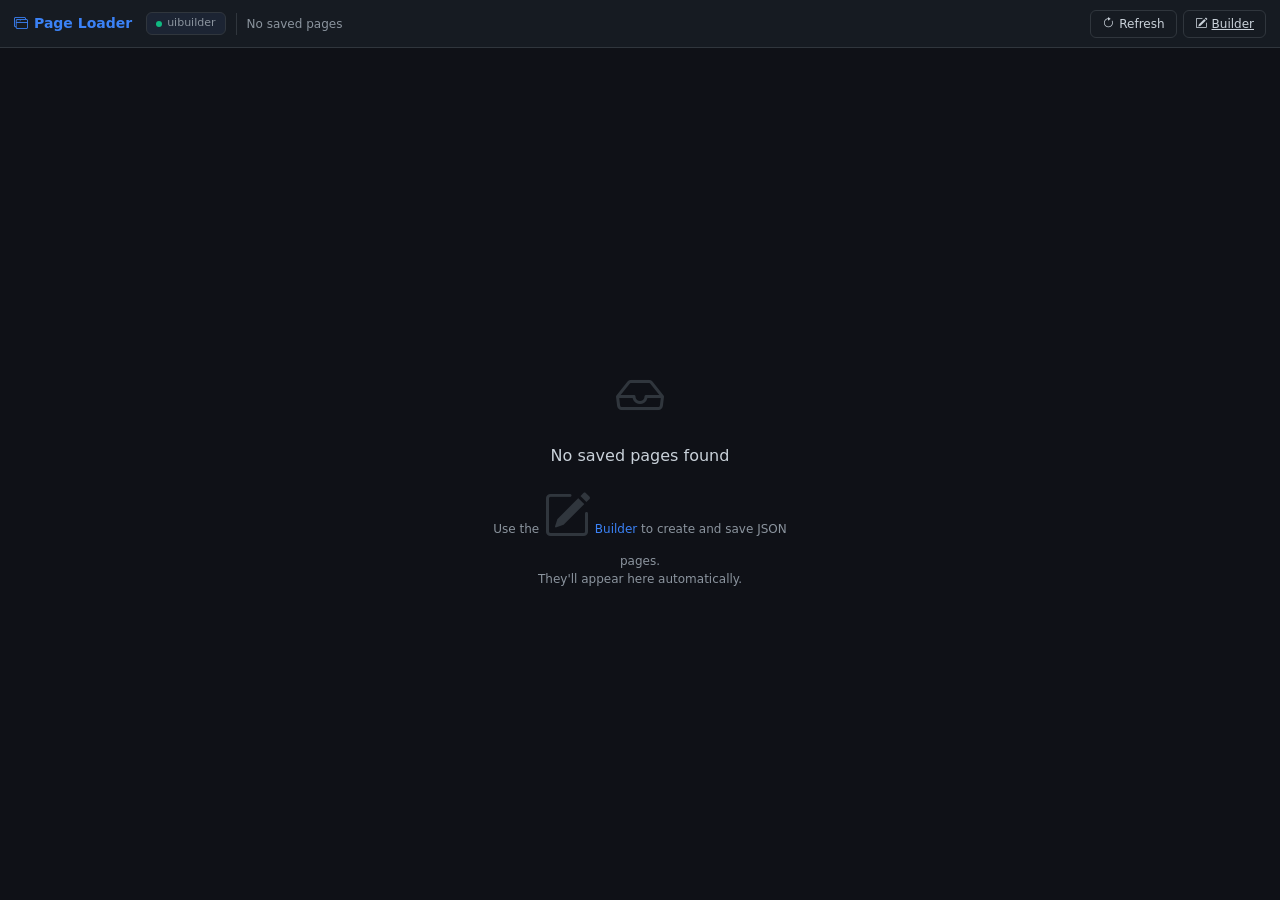
==== commit 38ad8a0c: "Add files via upload" ====
--- a/index.html
+++ b/index.html
@@ -1,228 +1,503 @@
 <!DOCTYPE html>
 <html lang="en">
 <head>
-  <meta charset="UTF-8">
-  <meta name="viewport" content="width=device-width, initial-scale=1">
-  <title>JSON UI Builder — Premium Dashboard Editor</title>
-  <meta name="description" content="A powerful drag-and-drop JSON UI builder with IndexedDB storage, Bootstrap 5 components, live preview, and component tree visualization.">
-  <!-- Bootstrap 5 CDN -->
-  <link href="https://cdn.jsdelivr.net/npm/bootstrap@5.3.3/dist/css/bootstrap.min.css" rel="stylesheet">
-  <!-- Bootstrap Icons CDN -->
-  <link href="https://cdn.jsdelivr.net/npm/bootstrap-icons@1.11.3/font/bootstrap-icons.min.css" rel="stylesheet">
-  <!-- Google Fonts - Outfit & JetBrains Mono -->
-  <link rel="preconnect" href="https://fonts.googleapis.com">
-  <link rel="preconnect" href="https://fonts.gstatic.com" crossorigin>
-  <link href="https://fonts.googleapis.com/css2?family=Outfit:wght@300;400;500;600;700&family=JetBrains+Mono:wght@400;500&display=swap" rel="stylesheet">
-  <!-- Custom Styling -->
-  <link rel="stylesheet" type="text/css" href="styles.css">
+<meta charset="UTF-8">
+<meta name="viewport" content="width=device-width, initial-scale=1">
+<title>JSON Page Loader — WebDB</title>
+<link rel="stylesheet" href="https://cdn.jsdelivr.net/npm/bootstrap@5.3.3/dist/css/bootstrap.min.css">
+<link rel="stylesheet" href="https://cdn.jsdelivr.net/npm/bootstrap-icons@1.11.3/font/bootstrap-icons.min.css">
+<link rel="stylesheet" href="styles.css">
+<style>
+  /* ── Loader-specific overrides ── */
+  #loader-shell {
+    display: flex;
+    flex-direction: column;
+    min-height: 100vh;
+  }
+
+  /* ── Page list bar ── */
+  #page-bar {
+    background: var(--panel-bg);
+    border-bottom: 1px solid var(--panel-border);
+    padding: 0 14px;
+    display: flex;
+    align-items: center;
+    gap: 8px;
+    min-height: 48px;
+    flex-wrap: wrap;
+    position: sticky;
+    top: 0;
+    z-index: 200;
+    flex-shrink: 0;
+  }
+  #page-bar .brand {
+    font-weight: 700;
+    font-size: 14px;
+    color: var(--accent);
+    display: flex;
+    align-items: center;
+    gap: 6px;
+    white-space: nowrap;
+    margin-right: 6px;
+  }
+  .page-btn {
+    background: #1c2433;
+    border: 1px solid var(--panel-border);
+    border-radius: 20px;
+    padding: 4px 13px;
+    color: var(--text2);
+    font-size: 12px;
+    cursor: pointer;
+    display: inline-flex;
+    align-items: center;
+    gap: 5px;
+    transition: background .12s, border-color .12s, color .12s;
+    white-space: nowrap;
+  }
+  .page-btn:hover { background: var(--hover-bg); border-color: var(--muted); color: var(--text); }
+  .page-btn.active { background: #0d1726; border-color: var(--accent); color: var(--accent); }
+  .page-btn .dot { width: 6px; height: 6px; border-radius: 50%; background: var(--accent2); flex-shrink: 0; }
+  #bar-sep { width: 1px; height: 22px; background: var(--panel-border); flex-shrink: 0; margin: 0 2px; }
+  #bar-actions { margin-left: auto; display: flex; gap: 6px; align-items: center; flex-shrink: 0; }
+
+  /* ── Loading / empty states ── */
+  #loader-state {
+    flex: 1;
+    display: flex;
+    flex-direction: column;
+    align-items: center;
+    justify-content: center;
+    gap: 14px;
+    color: var(--muted);
+    padding: 60px 20px;
+  }
+  #loader-state i { font-size: 48px; color: var(--panel-border); }
+  #loader-state h4 { font-size: 16px; color: var(--text2); margin: 0; }
+  #loader-state p { font-size: 12px; margin: 0; text-align: center; max-width: 320px; }
+
+  /* ── Rendered page area ── */
+  #render-area {
+    flex: 1;
+    overflow: auto;
+    background: #fff;
+    display: none;
+  }
+  #render-area iframe {
+    width: 100%;
+    height: 100%;
+    border: none;
+    display: block;
+  }
+
+  /* ── Device toolbar ── */
+  #device-bar {
+    background: var(--panel-bg);
+    border-top: 1px solid var(--panel-border);
+    padding: 6px 14px;
+    display: none;
+    align-items: center;
+    gap: 8px;
+    font-size: 11px;
+    color: var(--muted);
+    flex-shrink: 0;
+  }
+  #device-bar.visible { display: flex; }
+  .dev-btn {
+    background: none;
+    border: 1px solid var(--panel-border);
+    border-radius: 5px;
+    padding: 3px 9px;
+    font-size: 11px;
+    color: var(--muted);
+    cursor: pointer;
+    display: inline-flex;
+    align-items: center;
+    gap: 4px;
+    transition: all .12s;
+  }
+  .dev-btn:hover { border-color: var(--muted); color: var(--text2); }
+  .dev-btn.active { border-color: var(--accent); color: var(--accent); background: #0d1726; }
+
+  /* ── Loading spinner ── */
+  .spin { animation: spin .7s linear infinite; display: inline-block; }
+  @keyframes spin { to { transform: rotate(360deg); } }
+
+  /* ── Page count badge ── */
+  #page-count {
+    font-size: 10px;
+    background: #1c2433;
+    border: 1px solid var(--panel-border);
+    border-radius: 10px;
+    padding: 2px 8px;
+    color: var(--muted);
+  }
+
+  /* ── No files hint ── */
+  .hint-link {
+    color: var(--accent);
+    text-decoration: none;
+  }
+  .hint-link:hover { text-decoration: underline; }
+
+  /* ── Active page label in device bar ── */
+  #active-label {
+    font-family: monospace;
+    color: var(--text2);
+    font-size: 11px;
+    flex: 1;
+    overflow: hidden;
+    text-overflow: ellipsis;
+    white-space: nowrap;
+  }
+
+  /* ── Page render frame wrapper for centering at device widths ── */
+  #frame-wrapper {
+    width: 100%;
+    height: 100%;
+    display: flex;
+    justify-content: center;
+    align-items: flex-start;
+    overflow: auto;
+    background: #e8eaf0;
+  }
+  #page-iframe {
+    border: none;
+    background: #fff;
+    transition: width .25s, box-shadow .25s;
+    min-height: 100%;
+    box-shadow: 0 0 32px rgba(0,0,0,.18);
+  }
+</style>
 </head>
 <body>
 
-<!-- TOP NAVBAR -->
-<div id="navbar">
-  <div class="nav-left">
-    <div class="brand">
-      <i class="bi bi-grid-1x2-fill brand-glow"></i>
-      <span class="brand-text">JSON<span class="brand-accent">UI</span></span>
+<div id="loader-shell">
+
+  <!-- ══ PAGE BAR ══ -->
+  <div id="page-bar">
+    <div class="brand"><i class="bi bi-window-stack"></i> Page Loader</div>
+    <div class="db-badge"><span class="dot"></span><span>uibuilder</span></div>
+    <div id="bar-sep"></div>
+    <div id="page-buttons" style="display:flex;gap:6px;flex-wrap:wrap;align-items:center">
+      <i class="bi bi-arrow-repeat spin" style="color:var(--muted);font-size:14px" id="loading-spin"></i>
     </div>
-    <div class="nav-sep"></div>
-    <div class="db-section">
-      <span class="db-badge"><span class="dot"></span><span id="db-name-label">uibuilder</span></span>
-    </div>
-    <div class="nav-sep"></div>
-    <div class="file-section">
-      <select id="file-selector" class="form-select form-select-sm file-dropdown" onchange="loadSelectedFile()" title="Open file">
-        <option value="">— new / unsaved —</option>
-      </select>
-      <button class="nav-btn primary" onclick="showSaveModal()" title="Save (Ctrl+S)"><i class="bi bi-floppy"></i> Save</button>
-      <button class="nav-btn" onclick="showFileManager()" title="File Manager"><i class="bi bi-folder2-open"></i> Files</button>
+    <span id="page-count" style="display:none">0 pages</span>
+    <div id="bar-actions">
+      <button class="tb-btn" onclick="refreshPages()" title="Refresh file list"><i class="bi bi-arrow-clockwise"></i> Refresh</button>
+      <a href="index.html" class="tb-btn"><i class="bi bi-pencil-square"></i> Builder</a>
     </div>
   </div>
 
-  <div class="nav-center">
-    <div class="shortcut-hint">Del <span>remove</span> · Esc <span>deselect</span> · Ctrl+Z <span>undo</span> · Ctrl+T <span>tree</span></div>
+  <!-- ══ DEVICE TOOLBAR ══ -->
+  <div id="device-bar">
+    <span id="active-label">—</span>
+    <span style="margin-left:auto;color:#555;font-size:10px">Viewport:</span>
+    <button class="dev-btn active" onclick="setDevice('100%','full')" id="dev-full"><i class="bi bi-display"></i> Full</button>
+    <button class="dev-btn" onclick="setDevice('1280px','desktop')" id="dev-desktop"><i class="bi bi-laptop"></i> 1280</button>
+    <button class="dev-btn" onclick="setDevice('768px','tablet')" id="dev-tablet"><i class="bi bi-tablet"></i> 768</button>
+    <button class="dev-btn" onclick="setDevice('390px','mobile')" id="dev-mobile"><i class="bi bi-phone"></i> 390</button>
+    <div style="width:1px;height:18px;background:var(--panel-border);margin:0 4px"></div>
+    <button class="dev-btn" onclick="openInNewTab()" title="Open in new tab"><i class="bi bi-box-arrow-up-right"></i></button>
+    <button class="dev-btn" onclick="closeRender()" title="Close page"><i class="bi bi-x-lg"></i></button>
   </div>
-  
-  <div class="nav-right">
-    <button class="nav-btn success" onclick="previewPage()" title="Live Preview"><i class="bi bi-eye"></i> Preview</button>
-    <div class="nav-sep"></div>
-    <button class="nav-btn" id="tree-toggle-btn" onclick="toggleTreePanel()" title="Component Tree (Ctrl+T)"><i class="bi bi-diagram-3"></i> Tree</button>
-    <button class="nav-btn" onclick="toggleJsonDrawer()" title="JSON Output (Ctrl+J)"><i class="bi bi-code-slash"></i> JSON</button>
-    <button class="nav-btn" onclick="copyJson()" title="Copy JSON"><i class="bi bi-clipboard"></i></button>
-    <button class="nav-btn" onclick="validateJson()" title="Validate JSON"><i class="bi bi-check2-circle"></i></button>
-    <div class="nav-sep"></div>
-    <button class="nav-btn" onclick="undoLast()" id="undo-btn" title="Undo (Ctrl+Z)" disabled><i class="bi bi-arrow-counterclockwise"></i></button>
-    <button class="nav-btn danger" onclick="clearCanvas()" title="Clear Canvas"><i class="bi bi-trash"></i></button>
+
+  <!-- ══ LOADER STATE (empty / initial) ══ -->
+  <div id="loader-state">
+    <i class="bi bi-arrow-repeat spin" id="state-spin"></i>
+    <h4 id="state-title">Loading pages…</h4>
+    <p id="state-desc">Reading from WebDB (uibuilder)</p>
   </div>
-</div>
-
-<!-- MAIN DASHBOARD WORKSPACE -->
-<div id="app">
-  <!-- LEFT SIDEBAR: PALETTE -->
-  <div id="palette-container">
-    <div class="sidebar-header">
-      <i class="bi bi-grid-3x2-gap sidebar-hicon"></i>
-      <span>Components</span>
-      <span class="sidebar-hcount" id="palette-count"></span>
-    </div>
-    <div class="palette-search-box">
-      <div class="search-input-wrap">
-        <i class="bi bi-search search-icon"></i>
-        <input class="search-input" id="palette-search" placeholder="Search components…" oninput="filterPalette()">
-      </div>
-    </div>
-    <div id="palette"></div>
-  </div>
-
-  <!-- COMPONENT TREE DOCKABLE PANEL -->
-  <div id="tree-panel">
-    <div id="tree-header">
-      <i class="bi bi-diagram-3 tree-header-icon"></i>
-      <span>Component Tree</span>
-      <div class="tree-controls ms-auto">
-        <button class="tree-ctrl-btn" onclick="expandAllTree()" title="Expand All"><i class="bi bi-arrows-expand"></i></button>
-        <button class="tree-ctrl-btn" onclick="collapseAllTree()" title="Collapse All"><i class="bi bi-arrows-collapse"></i></button>
-      </div>
-    </div>
-    <input class="tree-search-bar" id="tree-search" placeholder="🔍 Search tree…" oninput="renderTree()">
-    <div id="tree-body">
-      <div class="tree-empty"><i class="bi bi-diagram-3" style="font-size:24px;display:block;margin-bottom:6px"></i>No components yet</div>
+
+  <!-- ══ RENDER AREA ══ -->
+  <div id="render-area">
+    <div id="frame-wrapper">
+      <iframe id="page-iframe"></iframe>
     </div>
   </div>
 
-  <!-- CANVAS AREA (Drop Zone) -->
-  <div id="canvas-area">
-    <div id="canvas-toolbar">
-      <div class="ctb-left">
-        <span class="ctb-label"><i class="bi bi-display"></i> Canvas</span>
-        <span id="canvas-info" class="ctb-count">0 components</span>
-      </div>
-      <div class="ctb-right">
-        <button class="ctb-btn" onclick="clearCanvas()" title="Clear all"><i class="bi bi-trash"></i></button>
-        <button class="ctb-btn" onclick="undoLast()" id="undo-btn2" title="Undo"><i class="bi bi-arrow-counterclockwise"></i></button>
-      </div>
-    </div>
-    <div id="canvas-wrap">
-      <div id="canvas">
-        <div id="canvas-empty">
-          <i class="bi bi-grid-1x2"></i>
-          <span>Drag &amp; drop components from the palette</span>
-          <span class="canvas-empty-sub">Click any component, or drop it into a container for nesting</span>
-        </div>
-      </div>
-    </div>
-    
-    <!-- CANVAS FOOTER / STATUS BAR -->
-    <div id="canvas-footer">
-      <div class="foot-left">
-        <span class="foot-item"><i class="bi bi-database"></i> <span id="stat-file">unsaved</span></span>
-        <span class="foot-sep"></span>
-        <span class="foot-item"><i class="bi bi-layers"></i> <strong id="stat-blocks">0</strong> blocks</span>
-      </div>
-      <div class="foot-right">
-        <span class="foot-item"><i class="bi bi-circle-fill foot-dot" id="stat-dot"></i> <span id="stat-saved">not saved</span></span>
-      </div>
-    </div>
-  </div>
-
-  <!-- RIGHT SIDEBAR: PROPERTIES EDITOR & PREVIEW -->
-  <div id="right-sidebar">
-    <div class="sidebar-header">
-      <i class="bi bi-sliders sidebar-hicon"></i>
-      <span>Properties</span>
-    </div>
-    <div id="editor-panel">
-      <div id="ep-placeholder">
-        <i class="bi bi-cursor-text"></i>
-        <p>Click any component on the canvas or tree to customize its attributes</p>
-      </div>
-      <div id="ep-content" style="display:none"></div>
-    </div>
-  </div>
-</div>
-
-<!-- JSON DRAWER -->
-<div id="json-drawer">
-  <div id="json-drawer-header">
-    <i class="bi bi-code-slash" style="color:var(--accent)"></i>
-    <span>JSON Output (with cid + comment)</span>
-    <div class="ms-auto d-flex gap-2">
-      <button class="tb-btn" onclick="copyJson()"><i class="bi bi-clipboard"></i> Copy</button>
-      <button class="tb-btn" id="json-fmt-btn" onclick="toggleJsonFormat()"><i class="bi bi-braces"></i> Pretty</button>
-      <button class="tb-btn" onclick="toggleJsonDrawer()"><i class="bi bi-x-lg"></i></button>
-    </div>
-  </div>
-  <div id="json-output"></div>
-</div>
-
-<!-- SAVE MODAL -->
-<div class="modal fade modal-dark" id="saveModal" tabindex="-1">
-  <div class="modal-dialog modal-sm">
-    <div class="modal-content">
-      <div class="modal-header">
-        <h5 class="modal-title"><i class="bi bi-floppy me-2"></i>Save to WebDB</h5>
-        <button type="button" class="btn-close" data-bs-dismiss="modal"></button>
-      </div>
-      <div class="modal-body">
-        <label class="form-label" style="font-size:12px;color:var(--muted)">Filename (.json)</label>
-        <div class="input-group input-group-sm">
-          <input type="text" class="form-control" id="save-filename" placeholder="my-page" style="background:#0f1117;border-color:var(--panel-border);color:var(--text)">
-          <span class="input-group-text" style="background:#1c2433;border-color:var(--panel-border);color:var(--muted)">.json</span>
-        </div>
-        <div class="mt-2" style="font-size:11px;color:var(--muted)">Saves to <code>uibuilder/<span id="save-path-preview">filename.json</span></code></div>
-      </div>
-      <div class="modal-footer">
-        <button class="tb-btn" data-bs-dismiss="modal">Cancel</button>
-        <button class="tb-btn primary" onclick="saveToDb()"><i class="bi bi-floppy"></i> Save</button>
-      </div>
-    </div>
-  </div>
-</div>
-
-<!-- FILE MANAGER MODAL -->
-<div class="modal fade modal-dark" id="fmModal" tabindex="-1">
-  <div class="modal-dialog modal-lg">
-    <div class="modal-content">
-      <div class="modal-header">
-        <h5 class="modal-title"><i class="bi bi-folder2-open me-2"></i>WebDB — uibuilder</h5>
-        <button type="button" class="btn-close" data-bs-dismiss="modal"></button>
-      </div>
-      <div class="modal-body" style="padding:0">
-        <div style="display:flex;align-items:center;gap:8px;padding:10px 14px;border-bottom:1px solid var(--panel-border)">
-          <input type="text" class="ep-input" id="fm-search" placeholder="Search files…" style="max-width:240px" oninput="renderFileManager()">
-          <span style="font-size:11px;color:var(--muted);margin-left:auto" id="fm-count">0 files</span>
-        </div>
-        <div id="fm-list" style="padding:10px;min-height:200px;max-height:400px;overflow-y:auto"></div>
-      </div>
-      <div class="modal-footer">
-        <button class="tb-btn danger" onclick="deleteCurrentFile()"><i class="bi bi-trash"></i> Delete selected</button>
-        <button class="tb-btn" data-bs-dismiss="modal">Close</button>
-        <button class="tb-btn primary" onclick="loadFromFileManager()" id="fm-load-btn" disabled><i class="bi bi-folder-symlink"></i> Load</button>
-      </div>
-    </div>
-  </div>
-</div>
-
-<!-- PREVIEW MODAL -->
-<div class="modal fade modal-dark" id="previewModal" tabindex="-1">
-  <div class="modal-dialog modal-xl">
-    <div class="modal-content">
-      <div class="modal-header">
-        <h5 class="modal-title"><i class="bi bi-eye me-2"></i>Live Preview (Bootstrap 5)</h5>
-        <button type="button" class="btn-close" data-bs-dismiss="modal"></button>
-      </div>
-      <div class="modal-body" style="padding:0;background:#fff">
-        <iframe id="preview-iframe" style="width:100%;height:70vh;border:none"></iframe>
-      </div>
-    </div>
-  </div>
 </div>
 
 <!-- TOAST -->
 <div id="toast"></div>
 
-<!-- Bootstrap 5 JS Bundle CDN -->
 <script src="https://cdn.jsdelivr.net/npm/bootstrap@5.3.3/dist/js/bootstrap.bundle.min.js"></script>
 <script src="script.js"></script>
+<script>
+/* ════════════════════════════════════════════
+   JSON LOADER PAGE — reads WebDB, renders pages
+   ════════════════════════════════════════════ */
+
+const DB = 'uibuilder';
+let pages = [];      // [{name, content}]
+let activePage = null;
+let currentDevice = 'full';
+let lastBlobUrl = null;
+
+/* ── On load ── */
+window.addEventListener('DOMContentLoaded', () => {
+  loadPages();
+});
+
+/* ── Read all JSON files from WebDB ── */
+async function loadPages() {
+  setStateLoading('Loading pages…', 'Reading from WebDB (uibuilder)');
+  try {
+    await webdb.createDB(DB);
+    const files = await webdb.list(DB);
+    const jsonFiles = files.filter(f => f.type === 'file' && f.name.endsWith('.json'));
+
+    pages = [];
+    // Read each file
+    for (const f of jsonFiles) {
+      try {
+        const rec = await webdb.read(`${DB}/${f.name}`);
+        if (rec && rec.content && rec.content.content && Array.isArray(rec.content.content)) {
+          pages.push({ name: f.name, data: rec.content, modified: f.modified });
+        }
+      } catch(e) {
+        console.warn('Skip', f.name, e);
+      }
+    }
+
+    renderPageButtons();
+
+    if (pages.length === 0) {
+      setStateEmpty();
+    } else {
+      const urlParams = new URLSearchParams(window.location.search);
+      const targetPage = urlParams.get('page');
+      if(targetPage && pages.find(p=>p.name === targetPage)){
+        loadPageUI(targetPage);
+      } else {
+        setStateHidden();
+      }
+    }
+  } catch (e) {
+    setStateError('Cannot open WebDB', e.message);
+  }
+}
+
+async function refreshPages() {
+  closeRender();
+  await loadPages();
+  toast('Refreshed', 'success');
+}
+
+/* ── Render the pill buttons in the bar ── */
+function renderPageButtons() {
+  const container = document.getElementById('page-buttons');
+  document.getElementById('loading-spin').remove?.() || (document.getElementById('loading-spin') && (document.getElementById('loading-spin').style.display='none'));
+  const spin = document.getElementById('loading-spin');
+  if (spin) spin.style.display = 'none';
+
+  if (!pages.length) {
+    container.innerHTML = '<span style="font-size:12px;color:var(--muted)">No saved pages</span>';
+    document.getElementById('page-count').style.display = 'none';
+    return;
+  }
+
+  container.innerHTML = '';
+  pages.sort((a,b) => (b.modified||0) - (a.modified||0)).forEach(p => {
+    const btn = document.createElement('button');
+    btn.className = 'page-btn' + (activePage === p.name ? ' active' : '');
+    btn.dataset.name = p.name;
+    const icon = detectPageIcon(p.data);
+    btn.innerHTML = `<i class="bi ${icon}"></i> ${escName(p.name)}`;
+    btn.title = `Load: ${p.name}\nComponents: ${countComponents(p.data.content)}`;
+    btn.addEventListener('click', () => loadPageUI(p.name));
+    container.appendChild(btn);
+  });
+
+  const cnt = document.getElementById('page-count');
+  cnt.textContent = pages.length + ' page' + (pages.length !== 1 ? 's' : '');
+  cnt.style.display = '';
+}
+
+/* ── Load & render a page into the iframe ── */
+function loadPageUI(name) {
+  const page = pages.find(p => p.name === name);
+  if (!page) { toast('Page not found', 'error'); return; }
+
+  activePage = name;
+
+  // Update button states
+  document.querySelectorAll('.page-btn').forEach(b => {
+    b.classList.toggle('active', b.dataset.name === name);
+  });
+
+  // Build the HTML
+  const html = generatePreviewHTML(page.data.content || [], page.data.meta || {});
+
+  // Put in iframe
+  const iframe = document.getElementById('page-iframe');
+  iframe.srcdoc = html;
+
+  // Show render area
+  document.getElementById('loader-state').style.display = 'none';
+  document.getElementById('render-area').style.display = 'block';
+  document.getElementById('device-bar').classList.add('visible');
+
+  // Set active label in device bar
+  const compCount = countComponents(page.data.content);
+  document.getElementById('active-label').textContent =
+    `${name}  ·  ${compCount} component${compCount !== 1 ? 's' : ''}`;
+
+  // Apply current device width
+  applyDeviceWidth();
+
+  toast(`Loaded: ${name}`, 'success');
+}
+
+/* ── Close render, back to page list ── */
+function closeRender() {
+  activePage = null;
+  document.querySelectorAll('.page-btn').forEach(b => b.classList.remove('active'));
+  document.getElementById('render-area').style.display = 'none';
+  document.getElementById('device-bar').classList.remove('visible');
+  document.getElementById('loader-state').style.display = '';
+  if (pages.length) {
+    setStateWaiting();
+  } else {
+    setStateEmpty();
+  }
+}
+
+/* ── Device width switching ── */
+function setDevice(width, id) {
+  currentDevice = id;
+  document.querySelectorAll('.dev-btn').forEach(b => b.classList.remove('active'));
+  const btn = document.getElementById('dev-' + id);
+  if (btn) btn.classList.add('active');
+  applyDeviceWidth();
+}
+
+function applyDeviceWidth() {
+  const iframe = document.getElementById('page-iframe');
+  const wrapper = document.getElementById('frame-wrapper');
+  const w = currentDevice === 'full'    ? '100%'   :
+            currentDevice === 'desktop' ? '1280px' :
+            currentDevice === 'tablet'  ? '768px'  :
+            currentDevice === 'mobile'  ? '390px'  : '100%';
+
+  if (currentDevice === 'full') {
+    iframe.style.width = '100%';
+    wrapper.style.background = '#fff';
+    iframe.style.boxShadow = 'none';
+    iframe.style.minHeight = '100%';
+  } else {
+    iframe.style.width = w;
+    wrapper.style.background = '#e8eaf0';
+    iframe.style.boxShadow = '0 0 32px rgba(0,0,0,.18)';
+    iframe.style.minHeight = '100vh';
+  }
+}
+
+/* ── Open current page in new tab ── */
+function openInNewTab() {
+  if (!activePage) return;
+  const page = pages.find(p => p.name === activePage);
+  if (!page) return;
+  const html = generatePreviewHTML(page.data.content || [], page.data.meta || {});
+  const blob = new Blob([html], { type: 'text/html' });
+  if (lastBlobUrl) URL.revokeObjectURL(lastBlobUrl);
+  lastBlobUrl = URL.createObjectURL(blob);
+  window.open(lastBlobUrl, '_blank');
+}
+
+/* ── State helpers ── */
+function setStateLoading(title, desc) {
+  const s = document.getElementById('loader-state');
+  s.style.display = '';
+  document.getElementById('state-spin').style.display = '';
+  document.getElementById('state-title').textContent = title;
+  document.getElementById('state-desc').textContent = desc;
+}
+
+function setStateHidden() {
+  // Just hide the spinner, keep state box hidden while no page selected
+  setStateWaiting();
+}
+
+function setStateWaiting() {
+  const s = document.getElementById('loader-state');
+  s.style.display = '';
+  document.getElementById('state-spin').className = 'bi bi-cursor-text';
+  document.getElementById('state-spin').style.fontSize = '48px';
+  document.getElementById('state-spin').style.color = 'var(--panel-border)';
+  document.getElementById('state-title').textContent = 'Select a page above';
+  document.getElementById('state-desc').innerHTML =
+    `Click any page button to render it here as a full UI.<br>
+     <span style="font-size:11px">Use the device buttons (bottom) to preview at different screen sizes.</span>`;
+}
+
+function setStateEmpty() {
+  const s = document.getElementById('loader-state');
+  s.style.display = '';
+  document.getElementById('state-spin').className = 'bi bi-inbox';
+  document.getElementById('state-spin').style.fontSize = '48px';
+  document.getElementById('state-spin').style.color = 'var(--panel-border)';
+  document.getElementById('state-title').textContent = 'No saved pages found';
+  document.getElementById('state-desc').innerHTML =
+    `Use the <a href="index.html" class="hint-link"><i class="bi bi-pencil-square"></i> Builder</a> to create and save JSON pages.<br>
+     They'll appear here automatically.`;
+}
+
+function setStateError(title, desc) {
+  const s = document.getElementById('loader-state');
+  s.style.display = '';
+  document.getElementById('state-spin').className = 'bi bi-exclamation-triangle';
+  document.getElementById('state-spin').style.fontSize = '48px';
+  document.getElementById('state-spin').style.color = 'var(--danger)';
+  document.getElementById('state-title').textContent = title;
+  document.getElementById('state-desc').textContent = desc;
+}
+
+/* ── Helpers ── */
+function escName(n) {
+  return n.replace('.json','').replace(/[<>&"]/g, c => ({'<':'&lt;','>':'&gt;','&':'&amp;','"':'&quot;'}[c]));
+}
+
+function countComponents(content, n=0) {
+  if (!Array.isArray(content)) return n;
+  content.forEach(b => {
+    n++;
+    if (b.children) n = countComponents(b.children, n);
+  });
+  return n;
+}
+
+function detectPageIcon(data) {
+  if (!data || !data.content) return 'bi-file-code';
+  const types = [];
+  function collect(arr) { arr.forEach(b => { types.push(b.type); if (b.children) collect(b.children); }); }
+  collect(data.content);
+  if (types.includes('navbar')) return 'bi-layout-text-sidebar-reverse';
+  if (types.includes('modal')) return 'bi-window-fullscreen';
+  if (types.includes('form')) return 'bi-ui-checks';
+  if (types.includes('table') || types.includes('data-table')) return 'bi-table';
+  if (types.includes('card')) return 'bi-card-heading';
+  if (types.includes('jumbotron')) return 'bi-arrows-fullscreen';
+  return 'bi-file-earmark-code';
+}
+
+/* ── Toast (uses shared function from script.js) ── */
+// toast() is already defined in script.js
+
+/* ── Prevent script.js init from crashing on missing builder elements ── */
+// script.js calls renderPalette(), renderAll(), initDB() at the bottom.
+// renderAll() -> renderCanvas() will fail because #canvas doesn't exist here.
+// We guard those calls by overriding before script.js init runs... but since
+// script.js is already loaded above, we patch after the fact here:
+(function patchBuilderFns() {
+  // These are builder-only functions; make them no-ops in loader context
+  const safeNoop = () => {};
+  if (typeof renderCanvas !== 'undefined') {
+    // renderAll is called by script.js init — patch it
+    window.renderAll_orig = window.renderAll;
+    window.renderAll = safeNoop;
+  }
+})();
+
+</script>
 </body>
 </html>
--- a/styles.css
+++ b/styles.css
@@ -1,1422 +1,561 @@
-:root {
-  --bs-body-bg: #07090e;
-  --panel-bg: #0c0f17;
-  --panel-border: #1e2535;
-  --accent: #8b5cf6; /* Violet */
-  --accent-glow: rgba(139, 92, 246, 0.15);
-  --accent2: #06b6d4; /* Cyan */
-  --accent2-glow: rgba(6, 182, 212, 0.15);
-  --danger: #ef4444;
-  --warn: #f59e0b;
-  --muted: #6272a4;
-  --text: #f8f8f2;
-  --text2: #e2e8f0;
-  --hover-bg: #161f30;
-  --radius: 8px;
-  --radius-lg: 12px;
-}
-
-* {
-  box-sizing: border-box;
-}
-
-body {
-  background: var(--bs-body-bg);
-  color: var(--text);
-  font-family: 'Outfit', sans-serif;
-  min-height: 100vh;
-  margin: 0;
-  font-size: 13.5px;
-  overflow: hidden;
-}
-
-/* ── TOP NAVBAR ── */
-#navbar {
+/* ═══════════════════════════════════════════════════
+   VARIABLES
+   ═══════════════════════════════════════════════════ */
+:root{
+  --bs-body-bg:#0f1117;
+  --panel-bg:#161b22;
+  --panel-border:#30363d;
+  --accent:#3b82f6;
+  --accent2:#10b981;
+  --danger:#ef4444;
+  --warn:#f59e0b;
+  --muted:#8b949e;
+  --text:#e6edf3;
+  --text2:#c9d1d9;
+  --hover-bg:#21262d;
+  --radius:8px;
+  --radius-lg:12px;
+  --lnav-w:52px;
+  --lpanel-w:220px;
+  --rpanel-w:300px;
+  --rnav-w:44px;
+}
+*{ box-sizing:border-box }
+body{ background:var(--bs-body-bg);color:var(--text);font-family:'Segoe UI',system-ui,sans-serif;min-height:100vh;margin:0;font-size:14px }
+
+/* ═══════════════════════════════════════════════════
+   TOPBAR
+   ═══════════════════════════════════════════════════ */
+#topbar{
+  background:var(--panel-bg);
+  border-bottom:1px solid var(--panel-border);
+  padding:0 12px;height:48px;
+  display:flex;align-items:center;gap:10px;
+  position:sticky;top:0;z-index:200;
+  flex-shrink:0;
+}
+#topbar .brand{ font-weight:700;font-size:14px;color:var(--accent);display:flex;align-items:center;gap:6px;white-space:nowrap }
+#topbar .brand i{ font-size:17px }
+.db-badge{ background:#1c2433;border:1px solid var(--panel-border);border-radius:6px;padding:2px 9px;font-size:11px;color:var(--muted);display:flex;align-items:center;gap:5px }
+.db-badge .dot{ width:6px;height:6px;border-radius:50%;background:var(--accent2) }
+.topbar-sep{ width:1px;height:22px;background:var(--panel-border);flex-shrink:0 }
+#file-selector{ background:#1c2433;border:1px solid var(--panel-border);border-radius:6px;padding:4px 10px;color:var(--text2);font-size:12px;min-width:160px;max-width:240px }
+#file-selector:focus{ outline:none;border-color:var(--accent) }
+
+/* buttons */
+.tb-btn{ background:none;border:1px solid var(--panel-border);border-radius:6px;padding:4px 11px;color:var(--text2);font-size:12px;cursor:pointer;display:inline-flex;align-items:center;gap:5px;white-space:nowrap;transition:background .12s,border-color .12s }
+.tb-btn:hover{ background:var(--hover-bg);border-color:var(--muted) }
+.tb-btn:disabled{ opacity:.35;cursor:default }
+.tb-btn.primary{ border-color:var(--accent);color:var(--accent) }
+.tb-btn.primary:hover{ background:#1c2433 }
+.tb-btn.success{ border-color:var(--accent2);color:var(--accent2) }
+.tb-btn.danger{ border-color:var(--danger);color:var(--danger) }
+.tb-btn.danger:hover{ background:#1f1418 }
+.tb-btn.active-btn{ background:var(--hover-bg);border-color:var(--accent);color:var(--accent) }
+.tb-badge{ font-size:10px;color:var(--muted);background:#1c2433;border:1px solid var(--panel-border);border-radius:4px;padding:2px 7px }
+.ms-auto{ margin-left:auto }
+
+/* ═══════════════════════════════════════════════════
+   SHELL — 3-column layout
+   ═══════════════════════════════════════════════════ */
+#shell{
+  display:flex;
+  height:calc(100vh - 48px - 26px);
+  overflow:hidden;
+}
+
+/* ═══════════════════════════════════════════════════
+   LEFT SIDEBAR
+   ═══════════════════════════════════════════════════ */
+#left-sidebar{
+  display:flex;
+  flex-direction:row;
+  flex-shrink:0;
+  border-right:1px solid var(--panel-border);
+  position:relative;
+  z-index:50;
+}
+
+/* icon nav column */
+#sidebar-nav{
+  width:var(--lnav-w);
+  background:#12161e;
+  border-right:1px solid var(--panel-border);
+  display:flex;
+  flex-direction:column;
+  align-items:center;
+  padding:8px 0;
+  gap:2px;
+  flex-shrink:0;
+}
+.snav-btn{
+  width:40px;height:44px;
+  background:none;border:none;cursor:pointer;
+  display:flex;flex-direction:column;align-items:center;justify-content:center;
+  gap:2px;border-radius:var(--radius);
+  color:var(--muted);
+  font-size:18px;
+  transition:background .12s,color .12s;
+  position:relative;
+}
+.snav-btn span{ font-size:8px;line-height:1;color:inherit }
+.snav-btn:hover{ background:var(--hover-bg);color:var(--text2) }
+.snav-btn.active{ background:var(--hover-bg);color:var(--accent) }
+.snav-btn:disabled{ opacity:.3;cursor:default }
+.snav-sep{ width:30px;height:1px;background:var(--panel-border);margin:4px 0 }
+
+/* sliding panel */
+#left-panel{
+  width:var(--lpanel-w);
+  display:flex;
+  flex-direction:column;
+  background:var(--panel-bg);
+  overflow:hidden;
+  transition:width .2s;
+}
+
+/* tree overlay mode — floats over canvas */
+#left-panel.tree-overlay{
+  position:absolute;
+  left:var(--lnav-w);
+  top:0;
+  bottom:0;
+  z-index:100;
+  border-right:1px solid var(--panel-border);
+  box-shadow:4px 0 24px rgba(0,0,0,.6);
+}
+
+.lpanel{
+  display:flex;flex-direction:column;
+  flex:1;overflow:hidden;
+}
+
+.lp-header{
+  display:flex;align-items:center;gap:6px;
+  padding:10px 10px 8px;
+  border-bottom:1px solid var(--panel-border);
+  flex-shrink:0;
+  font-size:12px;font-weight:600;color:var(--text2);
+}
+.lp-hbtn{
+  background:none;border:1px solid var(--panel-border);border-radius:5px;
+  padding:2px 6px;font-size:10px;color:var(--muted);cursor:pointer;
+  display:inline-flex;align-items:center;gap:3px;
+}
+.lp-hbtn:hover{ background:var(--hover-bg);color:var(--text2) }
+.lp-search{
+  background:#0f1117;border:1px solid var(--panel-border);border-radius:5px;
+  padding:4px 8px;font-size:11px;color:var(--text);width:100%;
+}
+.lp-search:focus{ outline:none;border-color:var(--accent) }
+
+/* ═══ PALETTE inside left panel ═══ */
+#palette{
+  overflow-y:auto;
+  padding:6px;
+  display:flex;flex-direction:column;gap:1px;
+  flex:1;
+}
+.pal-group-label{
+  font-size:9px;font-weight:700;text-transform:uppercase;letter-spacing:.08em;
+  color:var(--muted);padding:8px 6px 3px;margin-top:4px;
+  border-top:1px solid var(--panel-border);
+}
+.pal-group-label:first-child{ margin-top:0;border-top:none;padding-top:4px }
+.pal-item{
+  display:flex;align-items:center;gap:7px;
+  padding:5px 7px;border-radius:6px;
+  cursor:grab;user-select:none;
+  border:1px solid transparent;
+  transition:background .1s,border-color .1s;
+}
+.pal-item:hover{ background:var(--hover-bg);border-color:var(--panel-border) }
+.pal-item.dragging{ opacity:.3;border-color:var(--accent) }
+.pal-item i.icon{ font-size:14px;width:18px;text-align:center;flex-shrink:0 }
+.pal-item .info{ flex:1;min-width:0 }
+.pal-item .name{ font-size:11px;font-weight:500;color:var(--text2) }
+.pal-item .sub{ font-size:9px;color:var(--muted) }
+.pal-item .tag{ font-size:9px;background:#1c2433;border:1px solid var(--panel-border);border-radius:3px;padding:1px 4px;color:var(--muted);margin-left:auto;flex-shrink:0 }
+.pal-item[data-cat="layout"] i{ color:#818cf8 }
+.pal-item[data-cat="text"]   i{ color:#34d399 }
+.pal-item[data-cat="form"]   i{ color:#fbbf24 }
+.pal-item[data-cat="media"]  i{ color:#f472b6 }
+.pal-item[data-cat="nav"]    i{ color:#60a5fa }
+.pal-item[data-cat="data"]   i{ color:#fb923c }
+.pal-item[data-cat="action"] i{ color:#a78bfa }
+.pal-item[data-cat="bs"]     i{ color:#7dd3fc }
+.pal-item[data-cat="seo"]    i{ color:#86efac }
+.pal-item[data-cat="feedback"] i{ color:#f9a8d4 }
+
+/* ═══════════════════════════════════════════════════
+   CENTER CANVAS COLUMN
+   ═══════════════════════════════════════════════════ */
+#center-col{
+  flex:1;
+  display:flex;flex-direction:column;
+  overflow:hidden;
+  min-width:0;
+  background:#0f1117;
+}
+#canvas-toolbar{
+  display:flex;align-items:center;gap:6px;
+  padding:8px 14px;border-bottom:1px solid var(--panel-border);
+  background:var(--panel-bg);flex-shrink:0;flex-wrap:wrap;
+}
+#canvas-wrap{
+  overflow:auto;flex:1;
+  padding:16px;
+  display:flex;flex-direction:column;
+}
+#canvas{
+  min-height:200px;
+  border:1.5px dashed var(--panel-border);border-radius:var(--radius-lg);
+  padding:12px;
+  display:flex;flex-direction:column;gap:6px;
+  position:relative;transition:border-color .15s,background .15s;
+}
+#canvas.over{ border-color:var(--accent);background:#0d1726 }
+#canvas-empty{
+  display:flex;flex-direction:column;align-items:center;
+  justify-content:center;gap:8px;padding:60px 20px;pointer-events:none;
+}
+#canvas-empty i{ font-size:36px;color:var(--panel-border) }
+#canvas-empty span{ font-size:12px;color:var(--muted) }
+
+/* ═══════════════════════════════════════════════════
+   BLOCKS
+   ═══════════════════════════════════════════════════ */
+.block{
+  background:var(--panel-bg);border:1px solid var(--panel-border);border-radius:var(--radius);
+  padding:7px 9px;cursor:grab;display:flex;align-items:flex-start;gap:7px;
+  position:relative;transition:border-color .12s;
+}
+.block:hover{ border-color:var(--muted) }
+.block.selected{ border-color:var(--accent);box-shadow:0 0 0 2px rgba(59,130,246,.15) }
+.block.tree-highlight{ border-color:var(--warn);box-shadow:0 0 0 2px rgba(245,158,11,.2) }
+.block.dragging-block{ opacity:.25;border-style:dashed }
+.block.over-top{ border-top:2px solid var(--accent) }
+.block.over-bottom{ border-bottom:2px solid var(--accent) }
+.block-grip{ color:var(--panel-border);font-size:13px;flex-shrink:0;margin-top:2px;cursor:grab }
+.block-grip:hover{ color:var(--muted) }
+.block-icon{ font-size:15px;flex-shrink:0;margin-top:1px }
+.block-body{ flex:1;min-width:0 }
+.block-type{ font-size:10px;font-weight:700;text-transform:uppercase;letter-spacing:.06em;color:var(--muted) }
+.block-label{ font-size:11px;color:var(--text2);margin-top:1px;overflow:hidden;text-overflow:ellipsis;white-space:nowrap }
+.block-badges{ display:flex;flex-wrap:wrap;gap:3px;margin-top:3px }
+.bbadge{ font-size:9px;padding:1px 5px;border-radius:9px;display:inline-flex;align-items:center;gap:2px }
+.bbadge.bs     { background:#0c2444;color:#7dd3fc;border:1px solid #1e3a5f }
+.bbadge.action { background:#161f2a;color:#93c5fd;border:1px solid #1e3a5f }
+.bbadge.id     { background:#1a1a2e;color:#a78bfa;border:1px solid #2d2854 }
+.bbadge.cls    { background:#1a2e1a;color:#86efac;border:1px solid #1e3a1e }
+.bbadge.cid    { background:#2a1a1a;color:#fca5a5;border:1px solid #3d1e1e;font-family:monospace }
+.block-actions{ display:flex;flex-direction:column;gap:3px;flex-shrink:0 }
+.block-actions button{ background:none;border:1px solid transparent;border-radius:4px;cursor:pointer;padding:2px 4px;font-size:11px;color:var(--muted);line-height:1;transition:all .1s }
+.block-actions .ba-edit:hover{ color:var(--accent);border-color:var(--accent);background:#0d1726 }
+.block-actions .ba-dup:hover{ color:var(--accent2);border-color:var(--accent2);background:#0a1a14 }
+.block-actions .ba-del:hover{ color:var(--danger);border-color:var(--danger);background:#1f1418 }
+.block-comment{ background:#1f1b2e;border-radius:4px;padding:2px 6px;margin:3px 0 0;font-size:9px;color:#c4b5fd;font-style:italic;display:flex;align-items:center;gap:3px;border-left:2px solid #7c3aed }
+.block-comment i{ color:#7c3aed;flex-shrink:0 }
+
+/* nested / children canvas */
+.children-canvas{ margin:7px 0 0;padding:7px;background:#0f1117;border-radius:var(--radius);border:1px dashed var(--panel-border);display:flex;flex-direction:column;gap:4px;min-height:36px;transition:border-color .15s,background .15s }
+.children-canvas.over{ border-color:var(--accent);background:#0d1726 }
+.children-canvas .block{ background:#161b22 }
+.ch-empty{ font-size:10px;color:var(--muted);padding:5px;text-align:center;pointer-events:none }
+
+/* ═══════════════════════════════════════════════════
+   TREE panel styles
+   ═══════════════════════════════════════════════════ */
+#tree-body{ padding:4px 0;flex:1;overflow-y:auto }
+.tree-node{ user-select:none }
+.tree-row{ display:flex;align-items:center;padding:3px 8px;cursor:pointer;border-radius:4px;margin:1px 4px;transition:background .1s;position:relative }
+.tree-row:hover{ background:var(--hover-bg) }
+.tree-row.selected{ background:#0d1726;color:var(--accent) }
+.tree-row.tree-over{ background:#0d2444;outline:1px dashed var(--accent) }
+.tree-row.drag-source{ opacity:.4 }
+.tree-toggle{ width:13px;height:13px;display:inline-flex;align-items:center;justify-content:center;color:var(--muted);font-size:9px;flex-shrink:0;border-radius:3px;cursor:pointer;transition:transform .15s }
+.tree-toggle:hover{ color:var(--text2) }
+.tree-toggle.open{ transform:rotate(90deg) }
+.tree-toggle.leaf{ cursor:default;opacity:0 }
+.tree-icon{ font-size:11px;flex-shrink:0;margin:0 3px }
+.tree-name{ font-size:11px;flex:1;overflow:hidden;text-overflow:ellipsis;white-space:nowrap;color:var(--text2) }
+.tree-row.selected .tree-name{ color:var(--accent) }
+.tree-cid{ font-size:9px;color:#555;font-family:monospace;flex-shrink:0 }
+.tree-comment-dot{ width:5px;height:5px;border-radius:50%;background:#7c3aed;flex-shrink:0;margin-left:3px }
+.tree-children{ padding-left:12px;border-left:1px solid #21262d;margin-left:9px }
+.tree-actions{ display:flex;gap:2px;margin-left:auto;opacity:0 }
+.tree-row:hover .tree-actions{ opacity:1 }
+.tree-actions button{ background:none;border:none;cursor:pointer;padding:1px 3px;font-size:10px;color:var(--muted);border-radius:3px }
+.tree-actions button:hover{ color:var(--danger) }
+.tree-empty{ font-size:11px;color:var(--muted);text-align:center;padding:20px 10px }
+
+/* ═══════════════════════════════════════════════════
+   RIGHT SIDEBAR
+   ═══════════════════════════════════════════════════ */
+#right-sidebar{
+  display:flex;
+  flex-direction:row;
+  flex-shrink:0;
+  border-left:1px solid var(--panel-border);
+  width:calc(var(--rpanel-w) + var(--rnav-w));
+}
+
+/* right tab nav */
+#right-nav{
+  width:var(--rnav-w);
+  background:#12161e;
+  border-right:1px solid var(--panel-border);
+  display:flex;flex-direction:column;align-items:center;
+  padding:8px 0;gap:2px;flex-shrink:0;
+}
+.rnav-btn{
+  width:38px;height:42px;
+  background:none;border:none;cursor:pointer;
+  display:flex;flex-direction:column;align-items:center;justify-content:center;
+  gap:2px;border-radius:6px;color:var(--muted);font-size:17px;
+  transition:background .12s,color .12s;
+}
+.rnav-btn span{ font-size:8px;line-height:1;color:inherit }
+.rnav-btn:hover{ background:var(--hover-bg);color:var(--text2) }
+.rnav-btn.active{ background:var(--hover-bg);color:var(--accent) }
+
+/* right panels */
+.rpanel{
+  width:var(--rpanel-w);
+  display:flex;flex-direction:column;
+  background:var(--panel-bg);
+  overflow:hidden;flex:1;
+}
+.rp-header{
+  display:flex;align-items:center;gap:6px;
+  padding:8px 10px;border-bottom:1px solid var(--panel-border);
+  font-size:12px;font-weight:600;color:var(--text2);flex-shrink:0;
+}
+
+/* ── Editor panel ── */
+#ep-placeholder{ flex:1;display:flex;flex-direction:column;align-items:center;justify-content:center;gap:8px;color:var(--muted);padding:40px 16px;text-align:center }
+#ep-placeholder i{ font-size:28px }
+#ep-placeholder p{ font-size:11px }
+#ep-content{ flex:1;padding:12px;display:flex;flex-direction:column;gap:0;overflow-y:auto }
+
+/* editor fields */
+.ep-header{ display:flex;align-items:center;gap:7px;padding-bottom:10px;border-bottom:1px solid var(--panel-border);margin-bottom:10px }
+.ep-hicon{ font-size:17px }
+.ep-htitle{ font-size:13px;font-weight:600;flex:1 }
+.ep-hclose{ background:none;border:none;cursor:pointer;color:var(--muted);font-size:14px;padding:2px 4px;border-radius:4px }
+.ep-hclose:hover{ color:var(--danger) }
+.ep-section{ font-size:9px;font-weight:700;text-transform:uppercase;letter-spacing:.08em;color:var(--muted);padding:8px 0 5px;border-bottom:1px solid var(--panel-border);margin:6px 0 5px }
+.ep-field{ margin-bottom:7px }
+.ep-field label{ display:flex;align-items:center;justify-content:space-between;font-size:10px;color:var(--muted);margin-bottom:2px }
+.ep-field label .preset-wrap{ position:relative }
+.preset-btn{ background:none;border:1px solid var(--panel-border);border-radius:4px;font-size:9px;color:var(--muted);padding:1px 5px;cursor:pointer }
+.preset-btn:hover{ border-color:var(--muted);color:var(--text2) }
+.preset-menu{ display:none;position:absolute;right:0;top:16px;background:#1c2433;border:1px solid var(--panel-border);border-radius:var(--radius);z-index:500;min-width:160px;padding:4px 0;box-shadow:0 8px 24px rgba(0,0,0,.5) }
+.preset-menu.open{ display:block }
+.preset-item{ padding:4px 10px;font-size:11px;cursor:pointer;color:var(--text2);white-space:nowrap;overflow:hidden;text-overflow:ellipsis }
+.preset-item:hover{ background:var(--hover-bg) }
+.ep-input,.ep-textarea,.ep-select{ width:100%;background:#0f1117;border:1px solid var(--panel-border);border-radius:5px;padding:4px 7px;font-size:11px;color:var(--text);font-family:inherit;transition:border-color .1s }
+.ep-input:focus,.ep-textarea:focus,.ep-select:focus{ outline:none;border-color:var(--accent) }
+.ep-textarea{ resize:vertical;min-height:56px;font-family:'Consolas','Courier New',monospace;font-size:10px }
+.ep-select{ cursor:pointer }
+.ep-row2{ display:grid;grid-template-columns:1fr 1fr;gap:5px }
+.ep-checkbox-row{ display:flex;align-items:center;gap:7px;padding:3px 0 }
+.ep-checkbox-row input{ accent-color:var(--accent);width:13px;height:13px;cursor:pointer;flex-shrink:0 }
+.ep-checkbox-row label{ font-size:11px;color:var(--text2);cursor:pointer;flex:1 }
+.ep-slider-row{ display:flex;align-items:center;gap:7px }
+.ep-slider-row input[type=range]{ flex:1;accent-color:var(--accent) }
+.ep-slider-val{ font-size:10px;color:var(--muted);min-width:30px;text-align:right }
+.ep-preview{ margin-top:10px;padding:10px;background:#0f1117;border-radius:var(--radius);border:1px solid var(--panel-border) }
+.ep-preview-label{ font-size:9px;font-weight:700;text-transform:uppercase;letter-spacing:.06em;color:var(--muted);margin-bottom:6px }
+.ep-preview-area{ min-height:40px;display:flex;align-items:center;flex-wrap:wrap;gap:5px }
+.ep-cid-box{ background:#1a0a0a;border:1px solid #3d1e1e;border-radius:5px;padding:5px 9px;font-size:10px;font-family:monospace;color:#fca5a5;display:flex;align-items:center;gap:5px;margin-bottom:7px }
+.ep-cid-box i{ color:#ef4444 }
+.ep-comment-field textarea{ border-color:#3b2d5a;color:#c4b5fd }
+.ep-comment-field textarea:focus{ border-color:#7c3aed }
+.ep-path{ display:flex;align-items:center;gap:3px;padding:4px 8px;background:#0a0d13;border-radius:5px;margin-bottom:7px;flex-wrap:wrap }
+.ep-path-item{ font-size:9px;color:var(--muted);cursor:pointer;display:flex;align-items:center;gap:2px }
+.ep-path-item:hover{ color:var(--text2) }
+.ep-path-item.current{ color:var(--accent) }
+.ep-path-sep{ font-size:9px;color:#333 }
+
+/* ── Right preview panel ── */
+#rp-preview-wrap{
+  flex:1;overflow:auto;padding:0;
+  display:flex;align-items:flex-start;justify-content:center;
+  background:#1a1a2e;
+}
+#rp-preview-area{
+  background:#fff;width:100%;min-height:100%;
+  border:none;
+  transition:width .3s;
+}
+.ep-preview-area .btn{ font-size:11px }
+.ep-preview-area .form-control,.ep-preview-area .form-select{ font-size:11px;color:#333 }
+.ep-preview-area .alert{ font-size:11px;padding:5px 9px;margin:0 }
+.ep-preview-area .card{ font-size:11px }
+.ep-preview-area table{ font-size:11px;color:#333;background:#fff;border-radius:4px }
+.ep-preview-area .navbar{ font-size:11px;min-height:auto;padding:4px 10px }
+.ep-preview-area .progress{ height:14px }
+
+/* ═══════════════════════════════════════════════════
+   STATUS BAR
+   ═══════════════════════════════════════════════════ */
+#statusbar{
+  background:var(--panel-bg);border-top:1px solid var(--panel-border);
+  height:26px;display:flex;align-items:center;gap:10px;
+  padding:0 12px;font-size:10px;color:var(--muted);flex-shrink:0;position:relative;z-index:100;
+}
+#statusbar .stat-item{ display:flex;align-items:center;gap:3px }
+#statusbar .sep{ width:1px;height:13px;background:var(--panel-border) }
+
+/* ═══════════════════════════════════════════════════
+   JSON BOTTOM DRAWER
+   ═══════════════════════════════════════════════════ */
+#json-drawer{
+  position:fixed;bottom:26px;left:0;right:0;
+  background:#0a0d13;border-top:1px solid var(--panel-border);
+  transform:translateY(100%);transition:transform .2s;
+  z-index:300;max-height:48vh;display:flex;flex-direction:column;
+}
+#json-drawer.open{ transform:translateY(0) }
+#json-drawer-header{ display:flex;align-items:center;gap:8px;padding:7px 12px;border-bottom:1px solid var(--panel-border);flex-shrink:0 }
+#json-drawer-header span{ font-size:12px;font-weight:600;color:var(--accent);flex:1 }
+#json-output{ font-family:'Consolas','Courier New',monospace;font-size:11px;line-height:1.6;color:#cdd6f4;padding:10px 14px;overflow-y:auto;flex:1;white-space:pre;background:#0a0d13 }
+
+/* ═══════════════════════════════════════════════════
+   MODALS
+   ═══════════════════════════════════════════════════ */
+.modal-dark .modal-content{ background:var(--panel-bg);border:1px solid var(--panel-border);color:var(--text) }
+.modal-dark .modal-header,.modal-dark .modal-footer{ border-color:var(--panel-border) }
+.modal-dark .modal-title{ font-size:13px;font-weight:600 }
+.modal-dark .btn-close{ filter:invert(1) brightness(.7) }
+.file-item{ display:flex;align-items:center;gap:9px;padding:7px 9px;border-radius:var(--radius);cursor:pointer;border:1px solid transparent;transition:all .1s }
+.file-item:hover{ background:var(--hover-bg);border-color:var(--panel-border) }
+.file-item.active{ background:#0d1726;border-color:var(--accent) }
+.file-item i{ font-size:15px;color:var(--muted);flex-shrink:0 }
+.file-item.json-file i{ color:var(--accent2) }
+.file-item .fname{ flex:1;font-size:12px;color:var(--text2);overflow:hidden;text-overflow:ellipsis;white-space:nowrap }
+.file-item .fmeta{ font-size:10px;color:var(--muted) }
+.file-item .fdel{ background:none;border:none;cursor:pointer;color:var(--muted);font-size:12px;padding:2px 4px;border-radius:4px;opacity:0 }
+.file-item:hover .fdel{ opacity:1 }
+.file-item .fdel:hover{ color:var(--danger) }
+#fm-empty{ text-align:center;color:var(--muted);padding:32px 20px;font-size:12px }
+
+/* ═══════════════════════════════════════════════════
+   TOAST
+   ═══════════════════════════════════════════════════ */
+#toast{ position:fixed;bottom:36px;left:50%;transform:translateX(-50%) translateY(16px);background:#1c2433;border:1px solid var(--panel-border);border-radius:var(--radius);padding:7px 16px;font-size:12px;color:var(--text2);opacity:0;pointer-events:none;transition:all .2s;z-index:999;white-space:nowrap }
+#toast.show{ opacity:1;transform:translateX(-50%) translateY(0) }
+#toast.success{ border-color:var(--accent2);color:var(--accent2) }
+#toast.error{ border-color:var(--danger);color:var(--danger) }
+
+/* ═══════════════════════════════════════════════════
+   SCROLLBAR
+   ═══════════════════════════════════════════════════ */
+::-webkit-scrollbar{ width:4px;height:4px }
+::-webkit-scrollbar-track{ background:transparent }
+::-webkit-scrollbar-thumb{ background:var(--panel-border);border-radius:3px }
+::-webkit-scrollbar-thumb:hover{ background:var(--muted) }
+
+input[type=text]:focus,input[type=number]:focus,select:focus,textarea:focus{ outline:none }
+
+/* ═══════════════════════════════════════════════════
+   RESPONSIVE
+   ═══════════════════════════════════════════════════ */
+@media(max-width:1200px){
+  :root{ --rpanel-w:260px }
+}
+@media(max-width:960px){
+  #right-sidebar{ display:none }
+}
+@media(max-width:680px){
+  #left-panel{ width:0 }
+}
+
+/* ═══════════════════════════════════════════════════
+   LAYOUTS & PRESETS PANEL
+   ═══════════════════════════════════════════════════ */
+.layouts-cat-header {
+  font-size: 10px;
+  font-weight: 700;
+  text-transform: uppercase;
+  color: var(--muted);
+  letter-spacing: 0.8px;
+  padding-bottom: 6px;
+  border-bottom: 1px solid var(--panel-border);
   display: flex;
   align-items: center;
-  justify-content: space-between;
-  height: 52px;
-  padding: 0 16px;
+  gap: 6px;
+  margin-top: 4px;
+}
+.layouts-grid {
+  display: flex;
+  flex-direction: column;
+  gap: 8px;
+  margin-top: 4px;
+}
+.layout-card {
   background: var(--panel-bg);
-  border-bottom: 1px solid var(--panel-border);
-  z-index: 120;
-  position: relative;
-  gap: 10px;
-}
-
-.nav-left, .nav-right {
+  border: 1px solid var(--panel-border);
+  border-radius: var(--radius);
+  padding: 8px 10px;
   display: flex;
   align-items: center;
-  gap: 8px;
-  flex-shrink: 0;
-}
-
-.nav-center {
-  flex: 1;
+  gap: 10px;
+  cursor: pointer;
+  transition: transform 0.15s, border-color 0.15s, background-color 0.15s;
+  position: relative;
+  overflow: hidden;
+}
+.layout-card:hover {
+  transform: translateY(-2px);
+  border-color: var(--accent);
+  background: var(--hover-bg);
+}
+.layout-icon-wrap {
+  width: 32px;
+  height: 32px;
+  border-radius: 6px;
   display: flex;
   align-items: center;
   justify-content: center;
-}
-
-.shortcut-hint {
+  font-size: 16px;
+  flex-shrink: 0;
+}
+.layout-info {
+  flex: 1;
+  min-width: 0;
+}
+.layout-title {
+  font-size: 12px;
+  font-weight: 600;
+  color: var(--text);
+  white-space: nowrap;
+  overflow: hidden;
+  text-overflow: ellipsis;
+}
+.layout-desc {
   font-size: 10px;
-  color: rgba(255,255,255,0.15);
-  letter-spacing: 0.05em;
-  user-select: none;
+  color: var(--muted);
   white-space: nowrap;
-}
-.shortcut-hint span {
-  color: rgba(255,255,255,0.06);
-  font-size: 9px;
-}
-
-.brand {
-  display: flex;
-  align-items: center;
-  gap: 8px;
-  cursor: default;
-}
-
-.brand-glow {
-  color: var(--accent2);
-  text-shadow: 0 0 10px var(--accent2-glow);
-  font-size: 20px;
-}
-
-.brand-text {
-  font-size: 16px;
-  font-weight: 700;
-  color: #fff;
-  letter-spacing: 0.5px;
-}
-
-.brand-accent {
-  color: var(--accent2);
-  font-weight: 800;
-}
-
-.nav-sep {
-  width: 1px;
-  height: 20px;
-  background: var(--panel-border);
-  margin: 0 4px;
-}
-
-.db-badge {
-  background: rgba(6, 182, 212, 0.06);
-  border: 1px solid rgba(6, 182, 212, 0.2);
-  border-radius: 20px;
-  padding: 3px 10px;
-  font-size: 11px;
-  color: var(--accent2);
-  display: inline-flex;
-  align-items: center;
-  gap: 6px;
-  font-weight: 500;
-}
-
-.db-badge .dot {
-  width: 6px;
-  height: 6px;
-  border-radius: 50%;
-  background: var(--accent2);
-  box-shadow: 0 0 6px var(--accent2);
-}
-
-.file-section {
-  display: flex;
-  align-items: center;
-  gap: 8px;
-}
-
-.file-dropdown {
-  background: #07090e !important;
-  border-color: var(--panel-border) !important;
-  color: var(--text2) !important;
-  font-size: 12px !important;
-  min-width: 160px;
-  max-width: 240px;
-}
-.file-dropdown:focus {
-  border-color: var(--accent2) !important;
-  box-shadow: 0 0 0 2px var(--accent2-glow) !important;
-}
-
-.nav-btn {
-  background: #121625;
-  border: 1px solid var(--panel-border);
-  border-radius: 6px;
-  padding: 6px 12px;
-  color: var(--text2);
-  font-size: 12px;
-  cursor: pointer;
-  display: inline-flex;
-  align-items: center;
-  gap: 6px;
-  white-space: nowrap;
-  font-weight: 500;
-  transition: all 0.12s ease;
-}
-.nav-btn:hover {
-  background: var(--hover-bg);
-  border-color: var(--muted);
-  color: #fff;
-}
-.nav-btn.primary {
-  border-color: var(--accent);
-  color: #fff;
-  background: linear-gradient(135deg, var(--accent), #7c3aed);
-}
-.nav-btn.primary:hover {
-  filter: brightness(1.15);
-  box-shadow: 0 0 8px var(--accent-glow);
-}
-.nav-btn.success {
-  border-color: var(--accent2);
-  color: #fff;
-  background: linear-gradient(135deg, var(--accent2), #0891b2);
-}
-.nav-btn.success:hover {
-  filter: brightness(1.15);
-  box-shadow: 0 0 8px var(--accent2-glow);
-}
-.nav-btn.danger {
-  border-color: var(--danger);
-  color: var(--danger);
-  background: rgba(239, 68, 68, 0.05);
-}
-.nav-btn.danger:hover {
-  background: var(--danger);
-  color: #fff;
-}
-.nav-btn.active-btn {
-  background: var(--hover-bg);
-  border-color: var(--accent2);
-  color: var(--accent2);
-  box-shadow: inset 0 0 4px var(--accent2-glow);
-}
-
-/* ── WORKSPACE APP SHELL ── */
-#app {
-  display: flex;
-  height: calc(100vh - 52px);
-  width: 100vw;
   overflow: hidden;
-  position: relative;
-}
-
-/* ── LEFT SIDEBAR: PALETTE CONTAINER ── */
-#palette-container {
-  width: 260px;
-  flex-shrink: 0;
-  background: var(--panel-bg);
-  border-right: 1px solid var(--panel-border);
-  height: 100%;
-  display: flex;
-  flex-direction: column;
-  z-index: 110;
-}
-
-/* Shared sidebar header */
-.sidebar-header {
-  height: 36px;
-  display: flex;
-  align-items: center;
-  gap: 8px;
-  padding: 0 12px;
-  border-bottom: 1px solid var(--panel-border);
-  background: rgba(0,0,0,0.15);
-  flex-shrink: 0;
-  font-size: 10.5px;
-  font-weight: 600;
-  text-transform: uppercase;
-  letter-spacing: 0.08em;
-  color: var(--muted);
-}
-.sidebar-hicon {
-  font-size: 12px;
-  color: var(--accent2);
-}
-.sidebar-hcount {
-  margin-left: auto;
-  font-size: 9.5px;
-  color: rgba(255,255,255,0.15);
-  font-weight: 400;
-  text-transform: none;
-  letter-spacing: 0;
-}
-
-.palette-search-box {
-  padding: 12px;
-  border-bottom: 1px solid var(--panel-border);
-  background: rgba(0,0,0,0.1);
-}
-
-.search-input-wrap {
-  position: relative;
-  width: 100%;
-}
-
-.search-icon {
-  position: absolute;
-  left: 10px;
-  top: 50%;
-  transform: translateY(-50%);
-  color: var(--muted);
-  font-size: 13px;
-}
-
-.search-input {
-  width: 100%;
-  background: #07090e;
-  border: 1px solid var(--panel-border);
-  border-radius: 6px;
-  padding: 6px 10px 6px 30px;
-  font-size: 12px;
-  color: #fff;
-  transition: border-color 0.15s ease;
-}
-.search-input:focus {
-  outline: none;
-  border-color: var(--accent2);
-  box-shadow: 0 0 0 2px var(--accent2-glow);
-}
-
-#palette {
-  flex-grow: 1;
-  overflow-y: auto;
-  padding: 10px;
-  display: flex;
-  flex-direction: column;
-  gap: 4px;
-}
-
-.pal-group-label {
+  text-overflow: ellipsis;
+  margin-top: 1px;
+}
+.layout-action-hint {
   font-size: 9px;
   font-weight: 700;
   text-transform: uppercase;
-  letter-spacing: 0.1em;
   color: var(--muted);
-  padding: 12px 6px 4px;
-  border-top: 1px solid rgba(255,255,255,0.02);
-  margin-top: 6px;
-}
-.pal-group-label:first-child {
-  border-top: none;
-  margin-top: 0;
-  padding-top: 4px;
-}
-
-.pal-item {
-  display: flex;
-  align-items: center;
-  gap: 10px;
-  padding: 8px 10px;
-  border-radius: var(--radius);
-  cursor: grab;
-  user-select: none;
-  border: 1px solid transparent;
-  background: rgba(255,255,255,0.01);
-  transition: all 0.12s ease;
-}
-.pal-item:hover {
-  background: var(--hover-bg);
-  border-color: var(--panel-border);
-  transform: translateX(2px);
-}
-.pal-item.dragging {
-  opacity: 0.3;
-  border-color: var(--accent2);
-  background: rgba(6, 182, 212, 0.1);
-}
-.pal-item i.icon {
-  font-size: 15px;
-  width: 20px;
-  text-align: center;
-  flex-shrink: 0;
-}
-.pal-item .info {
-  flex: 1;
-  min-width: 0;
-  display: flex;
-  flex-direction: column;
-}
-.pal-item .name {
-  font-size: 11.5px;
-  font-weight: 500;
-  color: var(--text2);
-}
-.pal-item .sub {
-  font-size: 9px;
-  color: var(--muted);
-}
-.pal-item .tag {
-  font-size: 8px;
-  background: rgba(0,0,0,0.25);
   border: 1px solid var(--panel-border);
   border-radius: 4px;
-  padding: 1px 4px;
-  color: var(--muted);
-  font-family: monospace;
-}
-
-/* Palette Icon Colors */
-.pal-item[data-cat="layout"] i { color: #818cf8; }
-.pal-item[data-cat="text"] i { color: #34d399; }
-.pal-item[data-cat="form"] i { color: #fbbf24; }
-.pal-item[data-cat="media"] i { color: #f472b6; }
-.pal-item[data-cat="nav"] i { color: #60a5fa; }
-.pal-item[data-cat="data"] i { color: #fb923c; }
-.pal-item[data-cat="action"] i { color: #a78bfa; }
-.pal-item[data-cat="bs"] i { color: #7dd3fc; }
-.pal-item[data-cat="feedback"] i { color: #2dd4bf; }
-.pal-item[data-cat="seo"] i { color: #a8a29e; }
-
-/* ── COMPONENT TREE PANEL (Sliding Drawer Overlay) ── */
-#tree-panel {
-  position: absolute;
-  left: 280px;
-  top: 0;
-  bottom: 0;
-  width: 260px;
-  z-index: 100;
-  background: rgba(12, 15, 23, 0.9);
-  backdrop-filter: blur(16px);
-  -webkit-backdrop-filter: blur(16px);
-  border-right: 1px solid var(--panel-border);
-  box-shadow: 15px 0 30px rgba(0, 0, 0, 0.5);
-  transform: translateX(-100%);
-  opacity: 0;
-  pointer-events: none;
-  transition: all 0.25s cubic-bezier(0.4, 0, 0.2, 1);
-  display: flex;
-  flex-direction: column;
-}
-
-#app:not(.tree-hidden) #tree-panel {
-  transform: translateX(0);
-  opacity: 1;
-  pointer-events: all;
-}
-
-#tree-header {
-  display: flex;
-  align-items: center;
-  gap: 8px;
-  padding: 14px;
-  border-bottom: 1px solid var(--panel-border);
-  flex-shrink: 0;
-  background: rgba(0, 0, 0, 0.2);
-}
-
-.tree-header-icon {
-  color: var(--accent2);
-  font-size: 14px;
-}
-
-#tree-header span {
-  font-size: 12px;
-  font-weight: 600;
-  color: var(--text2);
-  flex: 1;
-}
-
-.tree-ctrl-btn {
-  background: none;
-  border: none;
-  color: var(--muted);
-  font-size: 11px;
-  padding: 2px 4px;
-  cursor: pointer;
-}
-.tree-ctrl-btn:hover {
-  color: var(--text2);
-}
-
-.tree-search-bar {
-  background: #07090e;
-  border: 1px solid var(--panel-border);
-  border-radius: 6px;
-  padding: 4px 10px;
-  font-size: 11px;
-  color: #fff;
-  margin: 8px;
-  width: calc(100% - 16px);
-}
-.tree-search-bar:focus {
-  outline: none;
+  padding: 2px 6px;
+  transition: all 0.12s;
+  white-space: nowrap;
+}
+.layout-card:hover .layout-action-hint {
   border-color: var(--accent);
-}
-
-#tree-body {
-  padding: 6px 4px;
-  flex: 1;
-  overflow-y: auto;
-}
-
-.tree-node {
-  user-select: none;
-}
-.tree-row {
-  display: flex;
-  align-items: center;
-  gap: 2px;
-  padding: 4px 8px;
-  cursor: pointer;
-  border-radius: 4px;
-  margin: 1px 4px;
-  transition: background 0.1s ease;
-}
-.tree-row:hover {
-  background: var(--hover-bg);
-}
-.tree-row.selected {
-  background: rgba(139, 92, 246, 0.15);
-  border: 1px solid rgba(139, 92, 246, 0.25);
   color: var(--accent);
-}
-.tree-row.tree-over {
-  background: rgba(6, 182, 212, 0.15);
-  outline: 1px dashed var(--accent2);
-}
-.tree-row.drag-source {
-  opacity: 0.3;
-}
-.tree-toggle {
-  width: 14px;
-  height: 14px;
-  display: inline-flex;
-  align-items: center;
-  justify-content: center;
-  color: var(--muted);
-  font-size: 10px;
-  cursor: pointer;
-  transition: transform 0.12s ease;
-}
-.tree-toggle.open {
-  transform: rotate(90deg);
-}
-.tree-toggle.leaf {
-  cursor: default;
-  opacity: 0;
-}
-.tree-icon {
-  font-size: 12px;
-  margin: 0 4px;
-}
-.tree-name {
-  font-size: 11px;
-  flex: 1;
-  overflow: hidden;
-  text-overflow: ellipsis;
-  white-space: nowrap;
-  color: var(--text2);
-}
-.tree-row.selected .tree-name {
-  color: #fff;
-  font-weight: 500;
-}
-.tree-cid {
-  font-size: 9px;
-  color: #58658a;
-  font-family: 'JetBrains Mono', monospace;
-  margin-left: 4px;
-}
-.tree-comment-dot {
-  width: 5px;
-  height: 5px;
-  border-radius: 50%;
-  background: var(--accent);
-  box-shadow: 0 0 4px var(--accent);
-  margin-left: 4px;
-}
-.tree-children {
-  padding-left: 12px;
-  border-left: 1px solid rgba(255,255,255,0.03);
-  margin-left: 10px;
-}
-.tree-actions {
-  display: flex;
-  gap: 2px;
-  margin-left: auto;
-  opacity: 0;
-}
-.tree-row:hover .tree-actions {
-  opacity: 1;
-}
-.tree-actions button {
-  background: none;
-  border: none;
-  cursor: pointer;
-  color: var(--muted);
-  padding: 1px 3px;
-  font-size: 10px;
-}
-.tree-actions button:hover {
-  color: var(--danger);
-}
-.tree-empty {
-  font-size: 11.5px;
-  color: var(--muted);
-  text-align: center;
-  padding: 40px 12px;
-}
-
-/* ── CANVAS AREA (Middle) ── */
-#canvas-area {
-  flex-grow: 1;
-  display: flex;
-  flex-direction: column;
-  overflow: hidden;
-  background: #080a0f;
-  background-image: radial-gradient(rgba(255, 255, 255, 0.03) 1px, transparent 1px);
-  background-size: 22px 22px;
-  position: relative;
-}
-
-/* Canvas Toolbar */
-#canvas-toolbar {
-  height: 36px;
-  display: flex;
-  align-items: center;
-  justify-content: space-between;
-  padding: 0 14px;
-  border-bottom: 1px solid var(--panel-border);
-  background: rgba(12,15,23,0.7);
-  flex-shrink: 0;
-  gap: 10px;
-}
-.ctb-left, .ctb-right {
-  display: flex;
-  align-items: center;
-  gap: 8px;
-}
-.ctb-label {
-  font-size: 10px;
-  font-weight: 600;
-  text-transform: uppercase;
-  letter-spacing: 0.08em;
-  color: var(--muted);
-  display: flex;
-  align-items: center;
-  gap: 5px;
-}
-.ctb-count {
-  font-size: 10px;
-  color: var(--accent2);
-  background: rgba(6,182,212,0.07);
-  border: 1px solid rgba(6,182,212,0.15);
-  border-radius: 10px;
-  padding: 1px 8px;
-  font-weight: 500;
-}
-.ctb-btn {
-  background: none;
-  border: 1px solid transparent;
-  border-radius: 4px;
-  color: var(--muted);
-  font-size: 11px;
-  padding: 2px 6px;
-  cursor: pointer;
-  transition: all 0.12s ease;
-}
-.ctb-btn:hover {
-  background: var(--hover-bg);
-  border-color: var(--panel-border);
-  color: var(--text2);
-}
-
-#canvas-wrap {
-  flex-grow: 1;
-  overflow-y: auto;
-  padding: 24px;
-}
-
-#canvas {
-  min-height: 100%;
-  border: 1.5px dashed rgba(255, 255, 255, 0.05);
-  border-radius: var(--radius-lg);
-  padding: 16px;
-  display: flex;
-  flex-direction: column;
-  gap: 10px;
-  position: relative;
-  transition: all 0.2s ease;
-}
-#canvas.over {
-  border-color: var(--accent2);
-  background: rgba(6, 182, 212, 0.02);
-}
-
-#canvas-empty {
-  position: absolute;
-  inset: 0;
-  display: flex;
-  flex-direction: column;
-  align-items: center;
-  justify-content: center;
-  gap: 12px;
-  pointer-events: none;
-  opacity: 0.5;
-}
-#canvas-empty i {
-  font-size: 48px;
-  color: rgba(255,255,255,0.04);
-}
-#canvas-empty span {
-  font-size: 13px;
-  color: var(--muted);
-}
-.canvas-empty-sub {
-  font-size: 10.5px !important;
-  color: rgba(255,255,255,0.12) !important;
-}
-
-/* ── BLOCKS (Canvas Layout Node elements) ── */
-.block {
-  background: rgba(12, 16, 25, 0.8);
-  border: 1px solid var(--panel-border);
-  border-radius: var(--radius);
-  padding: 9px 12px;
-  cursor: grab;
-  display: flex;
-  align-items: flex-start;
-  gap: 10px;
-  position: relative;
-  transition: all 0.12s ease;
-}
-.block:hover {
-  border-color: rgba(255,255,255,0.12);
-  background: rgba(18, 23, 35, 0.95);
-}
-.block.selected {
-  border-color: var(--accent);
-  box-shadow: 0 0 0 2px var(--accent-glow), 0 4px 15px rgba(0, 0, 0, 0.3);
-  background: rgba(18, 23, 35, 0.95);
-}
-.block.tree-highlight {
-  border-color: var(--warn);
-  box-shadow: 0 0 8px rgba(245, 158, 11, 0.2);
-}
-.block.dragging-block {
-  opacity: 0.15;
-  border-style: dashed;
-}
-.block.over-top {
-  border-top: 2.5px solid var(--accent2) !important;
-}
-.block.over-bottom {
-  border-bottom: 2.5px solid var(--accent2) !important;
-}
-
-.block-grip {
-  color: rgba(255,255,255,0.08);
-  font-size: 14px;
-  flex-shrink: 0;
-  margin-top: 3px;
-  cursor: grab;
-}
-.block-grip:hover {
-  color: var(--muted);
-}
-.block-icon {
-  font-size: 16px;
-  flex-shrink: 0;
-  margin-top: 2px;
-}
-.block-body {
-  flex: 1;
-  min-width: 0;
-}
-.block-type {
-  font-size: 8.5px;
-  font-weight: 700;
-  text-transform: uppercase;
-  letter-spacing: 0.08em;
-  color: var(--muted);
-}
-.block-label {
-  font-size: 12px;
-  color: var(--text2);
-  margin-top: 1px;
-  overflow: hidden;
-  text-overflow: ellipsis;
-  white-space: nowrap;
-}
-.block-badges {
-  display: flex;
-  flex-wrap: wrap;
-  gap: 4px;
-  margin-top: 5px;
-}
-.bbadge {
-  font-size: 9px;
-  padding: 1px 6px;
-  border-radius: 4px;
-  display: inline-flex;
-  align-items: center;
-  gap: 3px;
-  border: 1px solid transparent;
-}
-.bbadge.bs {
-  background: rgba(125, 211, 252, 0.04);
-  color: #7dd3fc;
-  border-color: rgba(125, 211, 252, 0.1);
-}
-.bbadge.action {
-  background: rgba(167, 139, 250, 0.04);
-  color: #c084fc;
-  border-color: rgba(167, 139, 250, 0.1);
-}
-.bbadge.id {
-  background: rgba(244, 114, 182, 0.04);
-  color: #f472b6;
-  border-color: rgba(244, 114, 182, 0.1);
-}
-.bbadge.cls {
-  background: rgba(52, 211, 153, 0.04);
-  color: #34d399;
-  border-color: rgba(52, 211, 153, 0.1);
-}
-.bbadge.cid {
-  background: rgba(251, 146, 60, 0.04);
-  color: #fb923c;
-  border-color: rgba(251, 146, 60, 0.1);
-  font-family: 'JetBrains Mono', monospace;
-  font-size: 8.5px;
-}
-.block-comment {
-  background: rgba(139, 92, 246, 0.05);
-  border-left: 2px solid var(--accent);
-  border-radius: 4px;
-  padding: 3px 6px;
-  margin-top: 5px;
-  font-size: 9.5px;
-  color: #c4b5fd;
-  font-style: italic;
-  display: flex;
-  align-items: center;
-  gap: 4px;
-}
-
-.block-actions {
-  display: flex;
-  flex-direction: column;
-  gap: 3px;
-  flex-shrink: 0;
-  opacity: 0.25;
-  transition: opacity 0.15s ease;
-}
-.block:hover .block-actions, .block.selected .block-actions {
-  opacity: 1;
-}
-.block-actions button {
-  background: rgba(0,0,0,0.3);
-  border: 1px solid var(--panel-border);
-  border-radius: 4px;
-  cursor: pointer;
-  width: 20px;
-  height: 20px;
-  display: inline-flex;
-  align-items: center;
-  justify-content: center;
-  font-size: 10px;
-  color: var(--muted);
-  transition: all 0.12s ease;
-}
-.block-actions .ba-edit:hover { color: var(--accent2); border-color: var(--accent2); background: rgba(6,182,212,0.1); }
-.block-actions .ba-dup:hover { color: #10b981; border-color: #10b981; background: rgba(16,185,129,0.1); }
-.block-actions .ba-del:hover { color: var(--danger); border-color: var(--danger); background: rgba(239,68,68,0.1); }
-
-/* Nesting support */
-.children-canvas {
-  margin-top: 8px;
-  padding: 8px;
-  background: rgba(0, 0, 0, 0.2);
-  border-radius: var(--radius);
-  border: 1.5px dashed rgba(255,255,255,0.03);
-  display: flex;
-  flex-direction: column;
-  gap: 6px;
-  min-height: 44px;
-  transition: all 0.15s ease;
-  width: 100%;
-}
-.children-canvas.over {
-  border-color: var(--accent2);
-  background: rgba(6, 182, 212, 0.03);
-}
-.children-canvas .block {
-  background: rgba(16, 21, 33, 0.9);
-}
-.container-label {
-  font-size: 8px;
-  font-weight: 700;
-  text-transform: uppercase;
-  letter-spacing: 0.1em;
-  color: rgba(255,255,255,0.06);
-  position: absolute;
-  top: 4px;
-  right: 38px;
-  pointer-events: none;
-}
-
-/* ── CANVAS FOOTER / STATUS BAR ── */
-#canvas-footer {
-  height: 30px;
-  border-top: 1px solid var(--panel-border);
-  background: var(--panel-bg);
-  display: flex;
-  align-items: center;
-  justify-content: space-between;
-  padding: 0 16px;
-  z-index: 10;
-  flex-shrink: 0;
-}
-
-.foot-left, .foot-right {
-  display: flex;
-  align-items: center;
-  gap: 12px;
-}
-
-.foot-item {
-  font-size: 11px;
-  color: var(--muted);
-  display: inline-flex;
-  align-items: center;
-  gap: 4px;
-}
-
-.foot-sep {
-  width: 1px;
-  height: 12px;
-  background: var(--panel-border);
-}
-
-.foot-dot {
-  font-size: 6px;
-  color: var(--muted);
-}
-.foot-dot.saved { color: var(--accent2); }
-
-/* ── RIGHT SIDEBAR (Customizer Panel) ── */
-#right-sidebar {
-  width: 340px;
-  flex-shrink: 0;
-  background: var(--panel-bg);
-  border-left: 1px solid var(--panel-border);
-  height: 100%;
-  display: flex;
-  flex-direction: column;
-  z-index: 110;
-}
-
-#editor-panel {
-  flex-grow: 1;
-  display: flex;
-  flex-direction: column;
-  overflow-y: auto;
-}
-
-#ep-placeholder {
-  flex-grow: 1;
-  display: flex;
-  flex-direction: column;
-  align-items: center;
-  justify-content: center;
-  gap: 10px;
-  color: var(--muted);
-  padding: 40px 24px;
-  text-align: center;
-}
-#ep-placeholder i {
-  font-size: 36px;
-  color: rgba(255,255,255,0.02);
-}
-#ep-placeholder p {
-  font-size: 12px;
-  line-height: 1.5;
-}
-
-#ep-content {
-  padding: 16px;
-  display: flex;
-  flex-direction: column;
-  gap: 0;
-}
-
-.ep-header {
-  display: flex;
-  align-items: center;
-  gap: 10px;
-  padding-bottom: 12px;
-  border-bottom: 1px solid var(--panel-border);
-  margin-bottom: 12px;
-  flex-shrink: 0;
-}
-
-.ep-hicon {
-  font-size: 16px;
-}
-
-.ep-htitle {
-  font-size: 13.5px;
-  font-weight: 600;
-  color: #fff;
-  flex: 1;
-}
-
-.ep-hclose {
-  background: none;
-  border: none;
-  cursor: pointer;
-  color: var(--muted);
-  font-size: 14px;
-}
-.ep-hclose:hover {
-  color: var(--danger);
-}
-
-.ep-path {
-  display: flex;
-  align-items: center;
-  gap: 4px;
-  padding: 6px 10px;
-  background: rgba(0,0,0,0.2);
-  border-radius: 6px;
-  margin-bottom: 10px;
-  flex-wrap: wrap;
-}
-.ep-path-item {
-  font-size: 9.5px;
-  color: var(--muted);
-  cursor: pointer;
-  display: flex;
-  align-items: center;
-  gap: 3px;
-}
-.ep-path-item:hover {
-  color: #fff;
-}
-.ep-path-item.current {
-  color: var(--accent2);
-  font-weight: 500;
-}
-.ep-path-sep {
-  font-size: 9px;
-  color: rgba(255,255,255,0.05);
-}
-
-.ep-cid-box {
-  background: rgba(251, 146, 60, 0.03);
-  border: 1px solid rgba(251, 146, 60, 0.12);
-  border-radius: 6px;
-  padding: 6px 10px;
-  font-size: 10px;
-  font-family: 'JetBrains Mono', monospace;
-  color: #fdba74;
-  display: flex;
-  align-items: center;
-  gap: 6px;
-  margin-bottom: 12px;
-}
-.ep-cid-box i {
-  color: #fb923c;
-}
-
-.ep-section {
-  font-size: 9px;
-  font-weight: 700;
-  text-transform: uppercase;
-  letter-spacing: 0.08em;
-  color: var(--muted);
-  padding: 12px 0 6px;
-  border-bottom: 1px solid var(--panel-border);
-  margin: 10px 0 8px;
-}
-
-.ep-field {
-  margin-bottom: 10px;
-}
-.ep-field label {
-  display: flex;
-  align-items: center;
-  justify-content: space-between;
-  font-size: 11px;
-  color: var(--muted);
-  margin-bottom: 4px;
-}
-
-.preset-wrap {
-  position: relative;
-}
-.preset-btn {
-  background: #111420;
-  border: 1px solid var(--panel-border);
-  border-radius: 4px;
-  font-size: 9.5px;
-  color: var(--muted);
-  padding: 1px 6px;
-  cursor: pointer;
-}
-.preset-btn:hover {
-  border-color: var(--accent2);
-  color: var(--accent2);
-}
-.preset-menu {
-  display: none;
-  position: absolute;
-  right: 0;
-  top: 18px;
-  background: #0f121d;
-  border: 1px solid var(--panel-border);
-  border-radius: 6px;
-  z-index: 500;
-  min-width: 180px;
-  max-height: 200px;
-  overflow-y: auto;
-  padding: 4px 0;
-  box-shadow: 0 10px 25px rgba(0,0,0,0.5);
-}
-.preset-menu.open {
-  display: block;
-}
-.preset-item {
-  padding: 5px 12px;
-  font-size: 10.5px;
-  cursor: pointer;
-  color: var(--text2);
-  white-space: nowrap;
-  overflow: hidden;
-  text-overflow: ellipsis;
-}
-.preset-item:hover {
-  background: var(--hover-bg);
-  color: #fff;
-}
-
-.ep-input, .ep-textarea, .ep-select {
-  width: 100%;
-  background: #07090e;
-  border: 1px solid var(--panel-border);
-  border-radius: 6px;
-  padding: 6px 10px;
-  font-size: 11.5px;
-  color: #fff;
-  font-family: inherit;
-  transition: all 0.15s ease;
-}
-.ep-input:focus, .ep-textarea:focus, .ep-select:focus {
-  outline: none;
-  border-color: var(--accent);
-  box-shadow: 0 0 0 2px var(--accent-glow);
-}
-.ep-textarea {
-  resize: vertical;
-  min-height: 60px;
-  font-family: 'JetBrains Mono', monospace;
-  font-size: 10.5px;
-}
-
-.ep-row2 {
-  display: grid;
-  grid-template-columns: 1fr 1fr;
-  gap: 8px;
-}
-.ep-checkbox-row {
-  display: flex;
-  align-items: center;
-  gap: 8px;
-  padding: 6px 0;
-}
-.ep-checkbox-row input {
-  accent-color: var(--accent2);
-  width: 14px;
-  height: 14px;
-  cursor: pointer;
-}
-.ep-checkbox-row label {
-  font-size: 11.5px;
-  color: var(--text2);
-  cursor: pointer;
-}
-
-.ep-slider-row {
-  display: flex;
-  align-items: center;
-  gap: 8px;
-}
-.ep-slider-row input[type=range] {
-  flex: 1;
-  accent-color: var(--accent);
-  height: 4px;
-  border-radius: 2px;
-  background: var(--panel-border);
-  outline: none;
-}
-.ep-slider-val {
-  font-size: 10px;
-  color: var(--text2);
-  min-width: 24px;
-  text-align: right;
-  font-weight: 500;
-}
-
-/* ── PROPERTY EDITOR PREVIEW ── */
-.ep-preview {
-  margin-top: 16px;
-  padding: 12px;
-  background: #07090e;
-  border-radius: var(--radius);
-  border: 1px solid var(--panel-border);
-}
-.ep-preview-label {
-  font-size: 9.5px;
-  font-weight: 700;
-  text-transform: uppercase;
-  letter-spacing: 0.08em;
-  color: var(--muted);
-  margin-bottom: 8px;
-}
-.ep-preview-area {
-  min-height: 48px;
-  display: flex;
-  align-items: center;
-  justify-content: center;
-  background: rgba(255,255,255,0.01);
-  border-radius: 4px;
-  padding: 8px;
-}
-
-/* ── MODALS (Dark Theme) ── */
-.modal-dark .modal-content {
-  background: #0c0f17;
-  border: 1px solid var(--panel-border);
-  color: var(--text);
-  box-shadow: 0 15px 40px rgba(0,0,0,0.6);
-  border-radius: var(--radius-lg);
-}
-.modal-dark .modal-header {
-  border-bottom: 1px solid var(--panel-border);
-}
-.modal-dark .modal-footer {
-  border-top: 1px solid var(--panel-border);
-}
-.modal-dark .modal-title {
-  font-size: 14px;
-  font-weight: 600;
-  font-family: 'Outfit', sans-serif;
-}
-.modal-dark .btn-close {
-  filter: invert(1) brightness(0.85);
-}
-
-.file-item {
-  display: flex;
-  align-items: center;
-  gap: 12px;
-  padding: 10px 12px;
-  border-radius: var(--radius);
-  cursor: pointer;
-  border: 1px solid transparent;
-  transition: all 0.15s ease;
-  margin-bottom: 4px;
-  background: rgba(255,255,255,0.01);
-}
-.file-item:hover {
-  background: var(--hover-bg);
-  border-color: var(--panel-border);
-}
-.file-item.active {
-  background: rgba(6, 182, 212, 0.08);
-  border-color: var(--accent2);
-}
-.file-item i {
-  font-size: 17px;
-  color: var(--muted);
-}
-.file-item.json-file i {
-  color: var(--accent2);
-}
-.file-item .fname {
-  flex: 1;
-  font-size: 12px;
-  color: var(--text2);
-  font-weight: 500;
-}
-.file-item .fmeta {
-  font-size: 10px;
-  color: var(--muted);
-}
-.file-item .fdel {
-  background: none;
-  border: none;
-  cursor: pointer;
-  color: var(--muted);
-  font-size: 13px;
-  opacity: 0;
-  transition: opacity 0.15s ease;
-}
-.file-item:hover .fdel {
-  opacity: 1;
-}
-.file-item .fdel:hover {
-  color: var(--danger);
-}
-
-/* ── TOOLBAR / MODAL BUTTONS ── */
-.tb-btn {
-  background: #121625;
-  border: 1px solid var(--panel-border);
-  border-radius: 6px;
-  padding: 5px 12px;
-  color: var(--text2);
-  font-size: 11.5px;
-  cursor: pointer;
-  display: inline-flex;
-  align-items: center;
-  gap: 5px;
-  font-weight: 500;
-  transition: all 0.12s ease;
-  font-family: 'Outfit', sans-serif;
-}
-.tb-btn:hover {
-  background: var(--hover-bg);
-  border-color: var(--muted);
-  color: #fff;
-}
-.tb-btn.primary {
-  background: linear-gradient(135deg, var(--accent), #7c3aed);
-  border-color: var(--accent);
-  color: #fff;
-}
-.tb-btn.primary:hover { filter: brightness(1.15); box-shadow: 0 0 8px var(--accent-glow); }
-.tb-btn.danger { color: var(--danger); border-color: rgba(239,68,68,0.3); background: rgba(239,68,68,0.05); }
-.tb-btn.danger:hover { background: var(--danger); color: #fff; border-color: var(--danger); }
-
-/* ── JSON OUTPUT DRAWER ── */
-#json-drawer {
-  position: fixed;
-  bottom: 0;
-  left: 0;
-  right: 0;
-  background: #07090e;
-  border-top: 1px solid var(--panel-border);
-  transform: translateY(100%);
-  transition: transform 0.25s cubic-bezier(0.4, 0, 0.2, 1);
-  z-index: 200;
-  max-height: 45vh;
-  display: flex;
-  flex-direction: column;
-}
-#json-drawer.open {
-  transform: translateY(0);
-}
-#json-drawer-header {
-  display: flex;
-  align-items: center;
-  gap: 8px;
-  padding: 10px 16px;
-  border-bottom: 1px solid var(--panel-border);
-  flex-shrink: 0;
-  background: var(--panel-bg);
-}
-#json-drawer-header span {
-  font-size: 12px;
-  font-weight: 600;
-  color: var(--accent);
-  flex: 1;
-}
-#json-output {
-  font-family: 'JetBrains Mono', monospace;
-  font-size: 11px;
-  line-height: 1.6;
-  color: #a5b4fc;
-  padding: 14px 18px;
-  overflow-y: auto;
-  flex: 1;
-  white-space: pre;
-  background: #07090e;
-}
-
-/* ── TOAST ── */
-#toast {
-  position: fixed;
-  bottom: 40px;
-  left: 50%;
-  transform: translateX(-50%) translateY(20px);
-  background: #111422;
-  border: 1px solid var(--panel-border);
-  border-radius: var(--radius);
-  padding: 10px 20px;
-  font-size: 11.5px;
-  color: var(--text2);
-  opacity: 0;
-  pointer-events: none;
-  transition: all 0.2s ease;
-  z-index: 999;
-  font-weight: 500;
-  box-shadow: 0 10px 25px rgba(0,0,0,0.5);
-}
-#toast.show {
-  opacity: 1;
-  transform: translateX(-50%) translateY(0);
-}
-#toast.success { border-color: var(--accent2); color: var(--accent2); }
-#toast.error { border-color: var(--danger); color: var(--danger); }
-
-/* Custom Scrollbars */
-::-webkit-scrollbar {
-  width: 6px;
-  height: 6px;
-}
-::-webkit-scrollbar-track {
-  background: transparent;
-}
-::-webkit-scrollbar-thumb {
-  background: var(--panel-border);
-  border-radius: 3px;
-}
-::-webkit-scrollbar-thumb:hover {
-  background: var(--muted);
-}
-
-.ep-preview-area .btn { font-size: 11.5px; }
-.ep-preview-area .form-control, .ep-preview-area .form-select { font-size: 11.5px; }
-.ep-preview-area .alert { font-size: 11px; padding: 6px 10px; margin: 0; }
-.ep-preview-area .card { font-size: 11.5px; }
-.ep-preview-area table { font-size: 11px; }
-
-/* Responsive adjustments */
-@media (max-width: 1200px) {
-  #right-sidebar {
-    width: 320px;
-  }
-}
-@media (max-width: 992px) {
-  #app {
-    flex-direction: column;
-  }
-  #palette-container {
-    width: 100%;
-    height: auto;
-    border-bottom: 1px solid var(--panel-border);
-  }
-  #right-sidebar {
-    width: 100%;
-    height: auto;
-    border-top: 1px solid var(--panel-border);
-  }
-  #tree-panel {
-    top: auto;
-    bottom: 0;
-    left: 0;
-    width: 100%;
-    height: 300px;
-    transform: translateY(100%);
-  }
-  #app:not(.tree-hidden) #tree-panel {
-    transform: translateY(0);
-  }
-}
+  background: rgba(59, 130, 246, 0.1);
+}
+
